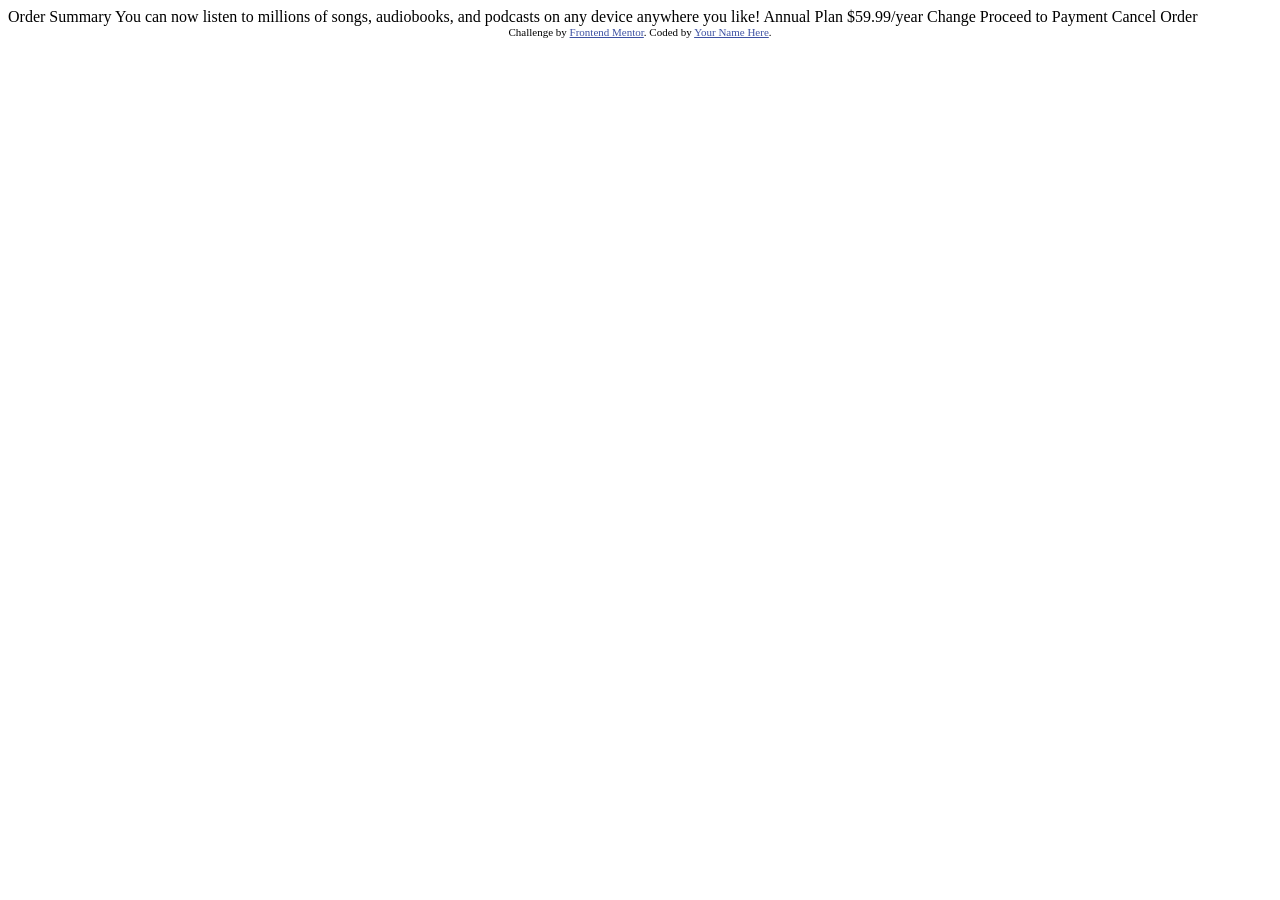
==== order-summary-component-main/index.html @ 300e21db "main" ====
<!DOCTYPE html>
<html lang="en">
<head>
  <meta charset="UTF-8">
  <meta name="viewport" content="width=device-width, initial-scale=1.0"> <!-- displays site properly based on user's device -->

  <link rel="icon" type="image/png" sizes="32x32" href="./images/favicon-32x32.png">
  
  <title>Frontend Mentor | Order summary card</title>

  <!-- Feel free to remove these styles or customise in your own stylesheet 👍 -->
  <style>
    .attribution { font-size: 11px; text-align: center; }
    .attribution a { color: hsl(228, 45%, 44%); }
  </style>
</head>
<body>

  Order Summary

  You can now listen to millions of songs, audiobooks, and podcasts on any 
  device anywhere you like!

  Annual Plan
  $59.99/year

  Change

  Proceed to Payment
  Cancel Order
  
  <div class="attribution">
    Challenge by <a href="https://www.frontendmentor.io?ref=challenge" target="_blank">Frontend Mentor</a>. 
    Coded by <a href="#">Your Name Here</a>.
  </div>
</body>
</html>
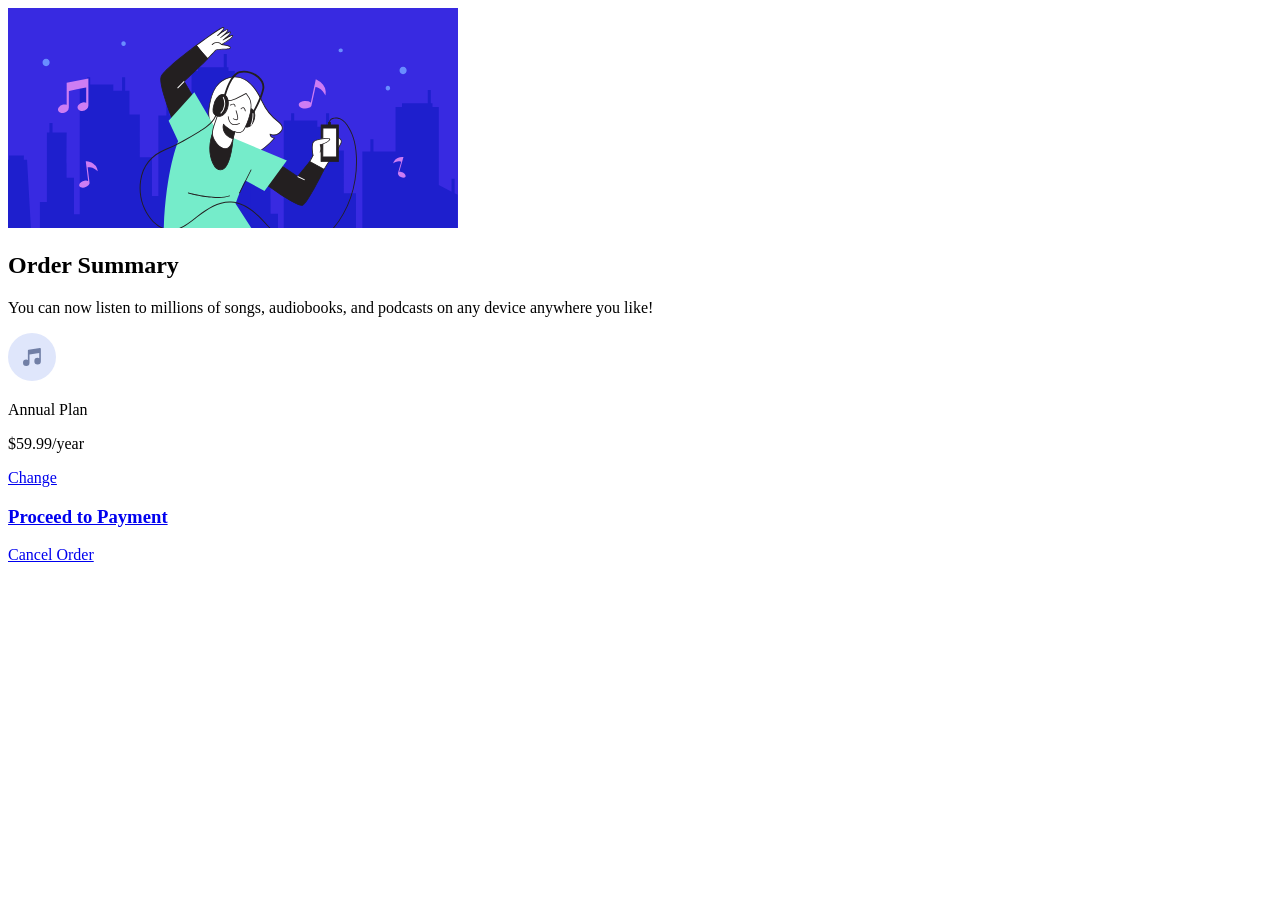
==== commit d98e9842: "main" ====
--- a/order-summary-component-main/index.html
+++ b/order-summary-component-main/index.html
@@ -2,36 +2,50 @@
 <html lang="en">
 <head>
   <meta charset="UTF-8">
-  <meta name="viewport" content="width=device-width, initial-scale=1.0"> <!-- displays site properly based on user's device -->
+  <meta name="viewport" content="width=device-width, initial-scale=1.0">
+  <link rel="icon" type="image/png" sizes="32x32" href="./images/favicon-32x32.png">
+  <link rel="stylesheet" href="style.css">
+  <title>Frontend Mentor | Order summary card</title>
+</head>
 
-  <link rel="icon" type="image/png" sizes="32x32" href="./images/favicon-32x32.png">
-  
-  <title>Frontend Mentor | Order summary card</title>
-
-  <!-- Feel free to remove these styles or customise in your own stylesheet 👍 -->
-  <style>
-    .attribution { font-size: 11px; text-align: center; }
-    .attribution a { color: hsl(228, 45%, 44%); }
-  </style>
-</head>
 <body>
 
-  Order Summary
+    <main>
+    <div class="container">
+        <!-- woman illustration -->
+        <svg xmlns="http://www.w3.org/2000/svg" xmlns:xlink="http://www.w3.org/1999/xlink" width="450" height="220"><defs><path id="a" d="M0 0h450v220H0z"/></defs><g fill="none" fill-rule="evenodd"><mask id="b" fill="#fff"><use xlink:href="#a"/></mask><use fill="#382AE1" xlink:href="#a"/><path fill="#1E1FCD" fill-rule="nonzero" d="M218.812 46v13.368h1.685v3.623h6.303v77.983l12.758 6.699v-12.891h3.046v14.545l2.984 1.543v112.908L31.9 266.214v-72.237h7.013V124.52h2.548v-9.55h3.045v9.55h14.15l-.001.014v.196c-.01 2.072-.088 19.036-.094 31.525v3.018c.003 5.998.028 10.37.094 10.445.066.075.784.104 1.747.108h.5c2.152-.008 5.071-.108 5.071-.108v36.439h5.786V76.399h7.379v-7.156h3.045V76.4h23.111v6.395h8.79v-13.55h3.045v13.55h4.314v23.771h10.353v42.63h12.18v38.692h6.384v-80.419h8.04V95.156h3.044v12.312h22.117V63.022h6.455v-3.654h25.75V46h3.046zM15.842 147.489v4.151h3.198L25.475 265.9H-8l6.445-114.259H.962v-4.151h14.88z" mask="url(#b)"/><path fill="#1E1FCD" fill-rule="nonzero" d="M422.812 82v13.368h1.685v3.623h6.303v77.983l12.758 6.699v-12.891h3.046v14.545l2.984 1.543v112.908L235.9 302.214v-72.237h7.013V160.52h2.548v-9.55h3.045v9.55h14.15l-.001.014v.196c-.01 2.072-.088 19.036-.094 31.525v3.018c.003 5.998.028 10.37.094 10.445.066.075.784.104 1.747.108h.5c2.152-.008 5.071-.108 5.071-.108v36.439h5.786V112.399h7.379v-7.156h3.045v7.156h23.111v6.395h8.79v-13.55h3.045v13.55h4.314v23.771h10.353v42.63h12.18v38.692h6.384v-80.419h8.04v-12.312h3.044v12.312h22.117V99.022h6.455v-3.654h25.75V82h3.046zm-202.97 101.489v4.151h3.198l6.435 114.259H196l6.445-114.259h2.517v-4.151h14.88z" mask="url(#b)"/><g fill-rule="nonzero" mask="url(#b)"><path fill="#FFF" d="M224.743 27.894c-.147-2.117-9.625 4.042-9.625 4.042s8.029-6.159 7.34-7.698c-.688-1.54-9.734 5.196-9.734 5.196s8.257-6.351 6.982-7.707c-1.275-1.357-10.093 5.782-10.093 5.782s8.992-7.9 5.56-8.092c-1.541-.082-13.643 8.138-26.754 18.008 3.67 4.582 7.34 9.008 11.304 13.288 4.202-4.344 7.514-7.799 7.964-8.376 1.348-1.732 14.744-.577 14.799-2.694.055-2.117-8.826-3.08-8.826-3.08s11.23-6.552 11.083-8.669z"/><path fill="#231F20" d="M199.667 51.125a.404.404 0 01-.302-.128c-3.524-3.812-7.12-8.037-11.332-13.316a.421.421 0 01-.091-.311.458.458 0 01.165-.284c9.698-7.332 24.837-18.081 27.002-18.081.485-.046.942.234 1.12.687.293.825-.734 2.346-2.083 3.877 2.514-1.677 5.028-2.97 5.817-2.126.186.2.273.471.238.742-.064.751-.917 1.833-2.055 3.033 1.725-1.017 3.34-1.787 4.083-1.594a.77.77 0 01.55.43c.45.963-1.275 2.924-3.284 4.766 2.156-1.155 4.34-2.09 5.175-1.668a.834.834 0 01.468.715c.137 1.98-7.157 6.561-10.286 8.43 2.863.395 8.01 1.375 7.964 3.355 0 1.439-3.037 1.677-7.945 1.933-2.863.156-6.423.349-6.937 1.008-.514.66-3.028 3.281-7.991 8.413a.45.45 0 01-.276.12zM188.96 37.498c3.955 4.949 7.34 8.972 10.717 12.6 5.817-6.01 7.34-7.679 7.624-8.018.697-.916 3.322-1.1 7.551-1.329 2.496-.137 7.139-.384 7.157-1.118 0-1.072-4.367-2.208-8.45-2.657a.413.413 0 01-.358-.33.421.421 0 01.192-.45c5.441-3.152 11.01-7.11 10.937-8.247-.569-.394-4.68 1.613-8.982 4.408a.422.422 0 01-.477-.687c4.138-3.171 7.496-6.534 7.184-7.194-.615-.303-4.799 2.144-9.093 5.36a.422.422 0 01-.514-.668c2.634-2.034 6.845-5.728 6.955-6.983v-.1c-.514-.57-5.074 2.208-9.551 5.818a.432.432 0 01-.587-.064.403.403 0 010-.577c3.202-2.823 6.477-6.415 6.184-7.23 0-.083-.211-.12-.376-.129-1.257-.064-11.543 6.653-26.113 17.595z"/><path fill="#231F20" d="M153.058 68.876c-2.698 8.514 13.597 47.837 13.597 47.837l20.186-24.917c-.45-.77-10.653-18.493-10.653-18.493s15.057-13.92 23.452-22.59c-3.945-4.28-7.67-8.743-11.304-13.288-16.111 12.133-33.792 26.76-35.278 31.451z"/><path fill="#231F20" d="M166.655 117.117h-.1a.394.394 0 01-.313-.248c-.67-1.604-16.322-39.543-13.606-48.103 1.532-4.83 19.268-19.52 35.443-31.653a.404.404 0 01.56.064c4.193 5.26 7.78 9.476 11.295 13.27.14.157.14.393 0 .55-7.735 7.991-21.287 20.583-23.241 22.388a54892.79 54892.79 0 0010.505 18.218c.09.14.09.32 0 .459l-20.185 24.908a.404.404 0 01-.358.147zm21.635-79.133c-15.23 11.473-33.379 26.393-34.865 31.011-2.44 7.698 11.258 41.853 13.322 46.93l19.617-24.166-10.506-18.255a.421.421 0 01.083-.504c.146-.137 14.827-13.746 23.176-22.296-3.376-3.666-6.826-7.716-10.827-12.72z"/><path fill="#FFF" d="M201.044 109.529c1.651 11.418 9.257 21.077 17.515 29.902 4.945 5.242 11.01 10.576 18.25 10.237 3.458-.174 6.706-1.66 9.725-3.345a73.677 73.677 0 0019.974-16.212 4.476 4.476 0 01-4.468-3.995 8.854 8.854 0 009.175-1.027c5.615-4.453 2.89-8.385-1.404-11.702a51.724 51.724 0 01-15.551-19.62c-5.359-11.97-16.002-27.96-31.765-24.313-15.157 3.5-19.268 17.082-21.36 30.553a31.9 31.9 0 00-.091 9.522z"/><path fill="#231F20" d="M236.13 150.098c-7.111 0-13.02-5.223-17.874-10.383-7.753-8.247-15.91-18.264-17.625-30.122a32.412 32.412 0 01.064-9.696c.918-5.773 2.376-13.169 5.835-19.162a23.56 23.56 0 0115.837-11.74c7.193-1.658 20.937-.678 32.25 24.551a51.119 51.119 0 0015.424 19.465c3.211 2.483 4.716 4.665 4.734 6.882 0 1.833-1.11 3.72-3.33 5.499a9.276 9.276 0 01-8.854 1.384 4.12 4.12 0 003.899 2.886.413.413 0 01.395.239.403.403 0 01-.065.449 73.292 73.292 0 01-20.084 16.358c-2.835 1.576-6.24 3.216-9.91 3.39h-.697zm-9.295-80.773c-1.439 0-2.873.164-4.276.486-14.89 3.446-18.91 16.55-21.038 30.242a31.616 31.616 0 00-.064 9.439c1.679 11.638 9.744 21.536 17.432 29.674 4.882 5.186 10.818 10.447 17.92 10.08 3.495-.165 6.789-1.76 9.542-3.29a72.532 72.532 0 0019.267-15.533 4.924 4.924 0 01-4.018-4.316.403.403 0 01.183-.376.395.395 0 01.413 0 8.431 8.431 0 008.707-.972c2.01-1.603 3.028-3.225 3.01-4.83 0-1.905-1.45-3.94-4.404-6.222a52.017 52.017 0 01-15.672-19.776c-9.074-20.308-19.662-24.606-27.002-24.606z"/><path fill="#FFF" d="M305.851 145.37c-.642 2.538-11.184 21.343-11.184 21.343l13.763 7.432s12.45-20.84 13.514-22.223c1.065-1.384 10.093-13.398 11.323-17.613 1.23-4.216-7.45-7.332-11.01-6.993-3.56.34-15.763 15.515-16.406 18.054z"/><path fill="#231F20" d="M308.411 174.567a.361.361 0 01-.193-.055l-13.762-7.432a.403.403 0 01-.202-.257.394.394 0 010-.32c3.67-6.48 10.634-19.246 11.139-21.234.679-2.694 13.02-18.044 16.744-18.328 2.707-.23 8.35 1.41 10.616 4.15a3.598 3.598 0 01.844 3.373c-1.312 4.582-11.295 17.632-11.386 17.76-1.046 1.348-13.369 21.994-13.497 22.178a.395.395 0 01-.303.165zm-13.166-8.028l13.02 7.047c1.678-2.813 12.33-20.62 13.33-21.92 2.102-2.75 10.149-13.637 11.25-17.477a2.747 2.747 0 00-.689-2.611c-2.064-2.502-7.431-4.06-9.89-3.85-3.358.294-15.451 15.58-16.011 17.742-.606 2.392-9.487 18.347-11.01 21.069z"/><path fill="#231F20" d="M301.897 153.498l-12.295 14.975-26.516-17.751-11.295 21.004s37.554 28.161 42.876 25.467c5.321-2.694 21.442-35.924 21.442-35.924l-14.212-7.77z"/><path fill="#231F20" d="M293.814 197.761c-7.744 0-38.6-22.965-42.27-25.714a.412.412 0 01-.11-.514l11.294-21.004a.404.404 0 01.578-.147l26.195 17.55 12.066-14.663a.395.395 0 01.504-.1l14.258 7.77a.412.412 0 01.165.532c-.66 1.366-16.267 33.385-21.662 36.107-.32.141-.67.204-1.018.183zm-41.509-26.154c10.607 7.927 38.031 27.327 42.206 25.229 4.853-2.466 19.387-31.855 21.103-35.392l-13.616-7.433-12.084 14.718a.386.386 0 01-.532.083l-26.158-17.513-10.919 20.308zM313.155 116.878l-.12 36.62h17.351v-36.62z"/><path fill="#231F20" d="M330.386 153.938h-17.35a.404.404 0 01-.404-.412l.11-36.657a.413.413 0 01.413-.403h17.23c.224 0 .404.18.404.403v36.657a.403.403 0 01-.403.412zm-16.938-.806h16.516v-35.85H313.54l-.092 35.85z"/><path fill="#FFF" d="M314.916 120.113l-.091 28.776h13.781v-28.776z"/><path fill="#231F20" d="M328.606 149.301h-13.763a.404.404 0 01-.294-.119.403.403 0 01-.119-.302l.083-28.767a.422.422 0 01.422-.412h13.689c.228 0 .413.184.413.412v28.776a.413.413 0 01-.431.412zm-13.36-.861h12.938v-27.905h-12.846l-.091 27.905z"/><path fill="#FFF" d="M305.099 147.276s-2.587-12.335 1.294-14.269c3.88-1.933 17.221-4.197 15.157-1.173s-9.294 4.894-9.294 4.894 1.486 4.316-.147 7.377"/><path fill="#231F20" d="M305.099 147.688a.404.404 0 01-.404-.33c-.11-.513-2.615-12.674 1.514-14.727 3.35-1.658 14.157-3.794 15.735-1.997a1.09 1.09 0 01-.055 1.438c-1.835 2.75-7.496 4.49-9.11 4.95.339 1.2 1.11 4.636-.303 7.33a.422.422 0 01-.57.165.43.43 0 01-.173-.568c1.532-2.859.137-6.992.119-7.038a.412.412 0 010-.33.44.44 0 01.266-.21c.073 0 7.101-1.833 9.056-4.72.137-.202.174-.348.11-.422-.991-1.136-11.01.367-14.735 2.2-2.946 1.466-1.762 10.456-1.065 13.801a.412.412 0 01-.32.495l-.065-.037z"/><path fill="#75ECCA" d="M209.173 123.32l-22.855-39.185-25.69 28.491 9.541 20.546s-14.68 34.705-14.68 102.73c0 0 78.154-.339 97.825-.339l-25.69-39.91s6.423-18.493 9.735-23.112l19.13 10.402 22.37-30.434-69.686-29.188z"/><path fill="#231F20" d="M208.843 160.674c12.615 7.331 15.597-22.47 16.157-28.922.256-1.775.15-3.583-.312-5.316-.725-2.199-2.422-3.903-4.12-5.498-2.027-1.833-4.367-3.757-7.129-3.876a8.26 8.26 0 00-6.578 3.436 20.15 20.15 0 00-3.156 6.983c-2.973 10.365-2.863 21.307 2.871 30.728a6.591 6.591 0 001.991 2.263l.276.202z"/><path fill="#231F20" d="M212.614 162.232a7.934 7.934 0 01-3.973-1.21l-.285-.174a6.903 6.903 0 01-2.12-2.401c-5.256-8.642-6.266-19.373-2.917-31.048a20.562 20.562 0 013.22-7.12 8.6 8.6 0 016.919-3.593c2.826.119 5.22 1.988 7.34 3.986 1.725 1.586 3.468 3.336 4.23 5.636.473 1.793.586 3.662.33 5.499-.853 9.613-3.303 26.264-10.093 29.774a5.725 5.725 0 01-2.651.65zm.568-44.74a7.875 7.875 0 00-6.01 3.281 19.801 19.801 0 00-3.073 6.846c-3.294 11.455-2.312 21.994 2.826 30.406a6.17 6.17 0 001.835 2.136l.266.155c2.184 1.274 4.11 1.448 5.881.532 4.716-2.438 8.258-13.05 9.671-29.133a13.135 13.135 0 00-.294-5.16c-.697-2.116-2.358-3.775-4.01-5.296-2.054-1.888-4.302-3.666-6.871-3.767h-.22zm33.306-12.701c1.165 4.224-.743 9.604-3.606 12.729-1.908 2.062-6.092 2.612-6.936-.743a17 17 0 012.174-13.04c1.835-3.015 5.35-4.738 7.607-.862.335.603.591 1.247.761 1.916z"/><path fill="#231F20" d="M239.084 119.582a4.414 4.414 0 01-1.046-.12 3.393 3.393 0 01-2.487-2.593 17.477 17.477 0 012.184-13.334c1.285-2.062 3.101-3.308 4.799-3.299.963 0 2.349.45 3.505 2.447.364.63.648 1.305.844 2.007 1.266 4.582-.918 10.08-3.67 13.105a5.729 5.729 0 01-4.13 1.787zm3.404-18.54c-1.395 0-2.945 1.11-4.065 2.906a16.634 16.634 0 00-2.083 12.729c.19.978.93 1.758 1.9 1.997a4.765 4.765 0 004.34-1.43c2.587-2.803 4.697-8.091 3.523-12.343a7.711 7.711 0 00-.762-1.833c-.78-1.338-1.725-2.025-2.816-2.035l-.037.01z"/><path fill="#FFF" d="M226.808 123.696c-1.836 7.03-3.67 23.04-15.369 14.663a14.835 14.835 0 01-3.101-3.317c-5.762-7.67-4.12-12.51-1.138-20.931 1.285-3.666 2.395-7.332 3.67-10.997 1.276-3.666 3.377-7.112 5.12-10.585-.064.12 5.734.916 11.533-1.714 5.799-2.63 10.597-5.36 10.597-5.36 1.57 2.345 3.267 4.123 4.102 6.91.77 2.702.992 5.53.651 8.32-.734 6.846-3.477 14.25-6.588 20.363-3.11 6.112-9.477 2.648-9.477 2.648z"/><path fill="#231F20" d="M217.348 141.172c-1.835 0-3.881-.824-6.157-2.456a15.32 15.32 0 01-3.193-3.409c-5.936-7.908-4.147-12.958-1.192-21.315.614-1.76 1.202-3.565 1.77-5.307.615-1.878 1.248-3.812 1.927-5.709a60.45 60.45 0 013.624-7.725c.514-.972 1.028-1.943 1.514-2.914a.413.413 0 01.56-.184 21.125 21.125 0 0011.148-1.723 155.555 155.555 0 0010.56-5.351.432.432 0 01.56.137c.395.587.79 1.136 1.184 1.677a17.241 17.241 0 012.972 5.334c.783 2.76 1.01 5.647.67 8.495-.67 6.13-3.018 13.416-6.633 20.5a6.695 6.695 0 01-3.973 3.602 8.515 8.515 0 01-5.625-.504 96.92 96.92 0 00-.568 2.391c-1.212 5.251-2.863 12.455-7.24 14.104a5.51 5.51 0 01-1.908.357zm-1.101-48.176c-.44.917-.918 1.76-1.376 2.64a60.01 60.01 0 00-3.579 7.624c-.67 1.833-1.302 3.813-1.917 5.682-.615 1.87-1.156 3.556-1.78 5.324-2.964 8.377-4.588 12.986 1.082 20.537a14.55 14.55 0 003.01 3.235c2.88 2.071 5.34 2.75 7.34 1.998 3.954-1.494 5.505-8.43 6.716-13.499.248-1.063.468-2.062.698-2.914a.43.43 0 01.605-.266 8.01 8.01 0 005.505.67 5.842 5.842 0 003.46-3.172c3.568-7 5.899-14.186 6.55-20.216a20.66 20.66 0 00-.642-8.156 16.573 16.573 0 00-2.881-5.086c-.33-.449-.67-.916-.99-1.384a164.07 164.07 0 01-10.295 5.187 22.044 22.044 0 01-11.506 1.796z"/><path fill="#231F20" d="M224.88 130.496s-5.679-1.292-8.257-6.011c-2.578-4.72-1.018-8.34-1.018-8.34s4.954 5.728 11.22 7.579l-1.944 6.772z"/><path fill="#231F20" d="M224.88 130.9h-.091c-.239-.056-5.89-1.384-8.533-6.205-2.642-4.82-1.11-8.54-1.046-8.697a.404.404 0 01.312-.238.422.422 0 01.367.129c0 .055 4.964 5.663 11.01 7.46a.404.404 0 01.276.503l-1.9 6.754a.404.404 0 01-.394.293zm-9.12-13.958a10.217 10.217 0 001.203 7.332c2.1 3.83 6.358 5.333 7.633 5.709l1.716-6.003c-5.074-1.622-9.184-5.599-10.551-7.038zm12.598-4.792a7.64 7.64 0 01-3.275-1.027.406.406 0 11.403-.705c.707.403 2.753 1.32 3.67.723.597-.384-.055-4.15-1.431-8.247a.406.406 0 11.77-.257c.827 2.447 2.579 8.248 1.093 9.164-.369.23-.795.351-1.23.349z"/><path fill="#231F20" d="M226.68 117.117a6.135 6.135 0 01-2.753-.605c-2.294-1.137-3.67-3.803-4.148-7.927a.413.413 0 01.358-.45.404.404 0 01.45.358c.431 3.83 1.67 6.287 3.67 7.331 3.055 1.512 6.955-.779 6.991-.797a.404.404 0 01.56.138.412.412 0 01-.138.559 11.02 11.02 0 01-4.99 1.393zm.43-18.292a.404.404 0 01-.403-.376c-.065-.916-.33-1.475-.808-1.714-.917-.476-2.633.385-3.202.761a.407.407 0 01-.45-.678c.101-.064 2.45-1.586 4.01-.807a2.611 2.611 0 011.257 2.383.403.403 0 01-.376.43h-.028zm10.176 4.545a.404.404 0 01-.404-.366s-.184-2.016-1.33-2.75c-.991-.65-2.148.834-2.157.853a.404.404 0 01-.569.073.403.403 0 01-.082-.568c.56-.733 1.954-1.888 3.257-1.036 1.477.972 1.68 3.281 1.688 3.373a.403.403 0 01-.367.44l-.036-.019zm-32.27-2.217a8.138 8.138 0 00.735 4.26c1.302 2.411 4.514 3.392 7.138 2.613 6.854-2.026 10.148-15.048 4.964-20.162-4.817-4.747-10.286 2.75-11.414 7.176-.523 2.08-1.349 4.005-1.422 6.113z"/><path fill="#231F20" d="M211.054 108.695a6.424 6.424 0 01-5.661-3.089 8.34 8.34 0 01-.78-4.472c.126-1.534.434-3.047.917-4.509.166-.559.33-1.118.477-1.677.799-3.079 3.762-7.853 7.258-8.816a4.83 4.83 0 014.835 1.448c2.505 2.466 3.322 6.929 2.138 11.648-1.183 4.72-3.964 8.248-7.267 9.164a7.137 7.137 0 01-1.917.303zm-5.634-7.524a7.653 7.653 0 00.688 4.06 5.83 5.83 0 006.67 2.41c3.038-.917 5.607-4.197 6.708-8.605 1.1-4.408.376-8.615-1.918-10.878a4.03 4.03 0 00-4.055-1.256c-3.156.917-5.955 5.435-6.689 8.248a59.1 59.1 0 01-.477 1.705 18.63 18.63 0 00-.918 4.316h-.009z"/><path fill="#231F20" d="M243.12 109.208a.918.918 0 01-.788-1.393c.1-.165 10.276-16.88 12.02-27.3.632-3.776-1.047-7.606-4.726-10.805-5.028-4.362-12.533-6.314-17.846-4.637-9.45 2.988-14.478 24.743-14.533 24.927a.918.918 0 01-1.79-.403c.212-.917 5.322-22.975 15.773-26.274 5.973-1.879 14.029.174 19.598 5.003 4.184 3.666 6.083 8.065 5.34 12.491-1.835 10.777-11.845 27.254-12.267 27.951a.918.918 0 01-.78.44z"/><path fill="#231F20" d="M292.868 239a31.312 31.312 0 01-9.68-1.567 31.764 31.764 0 01-10.156-5.902c-5.092-4.115-9.579-9.027-13.919-13.746-2.752-3.015-5.597-6.13-8.57-9.008-9.312-9.018-18.56-13.82-27.525-14.26-12.056-.605-22.745 6.278-32.489 13.801-.917.733-1.908 1.494-2.881 2.264-7.881 6.24-16.818 13.306-27.828 11.648-7.505-1.128-13.332-6.296-16.892-10.43-8.762-10.18-12.845-24.743-10.817-38.865 2.147-15.212 10.634-25.934 25.232-31.873 12.083-4.911 23.488-11.785 34.526-18.429l.091-.045c6.836-4.124 14.093-9.403 16.048-17.32a.471.471 0 01.917.22c-2.037 8.247-9.469 13.663-16.47 17.878l-.082.055c-11.065 6.663-22.506 13.554-34.654 18.494-14.277 5.8-22.571 16.275-24.672 31.158-1.964 13.856 2 28.106 10.57 38.086 3.459 4.023 9.101 9.045 16.331 10.127 10.616 1.603 19.011-5.04 27.122-11.456l2.89-2.272c9.891-7.634 20.745-14.617 33.095-13.994 9.175.458 18.625 5.343 28.103 14.516 2.991 2.905 5.845 6.03 8.607 9.054 4.312 4.729 8.771 9.614 13.817 13.682a30.956 30.956 0 009.854 5.746c12.396 3.996 24.773.064 36.875-11.693 17.956-17.485 28.076-43.988 27.755-72.8-.147-13.453-2.66-23.965-7.689-32.148-2.027-3.309-4.587-6.993-8.753-8.835-2.128-.916-7.12-1.264-9.046 1.44-.734 1.035-.808 2.254-.918 3.802 0 .67-.092 1.42-.193 2.236a.463.463 0 01-.917-.119c.11-.788.147-1.493.193-2.172.1-1.63.192-3.033 1.082-4.28 2.239-3.143 7.726-2.813 10.166-1.74 4.441 1.942 7.056 5.764 9.175 9.164 5.12 8.33 7.67 18.997 7.827 32.624.32 29.032-9.891 55.81-28.03 73.46-9.194 8.99-18.617 13.49-28.095 13.499zM204.172 37.022a.477.477 0 01-.348-.156.467.467 0 010-.65c2.018-1.751 4.019-2.52 5.954-2.301a6.424 6.424 0 014.166 2.374c.145.206.1.49-.1.641a.46.46 0 01-.643-.1 5.58 5.58 0 00-3.523-2.026c-1.67-.193-3.432.513-5.249 2.09a.45.45 0 01-.257.128z"/><path fill="#231F20" d="M231.505 185.39a.478.478 0 01-.192 0 .43.43 0 01-.184-.569l11.579-23.185a.417.417 0 01.743.376l-11.57 23.148a.413.413 0 01-.376.23zm-21.57 4.518c-13.259 0-28.838-4.29-29.7-4.528a.422.422 0 11.22-.806c.284.073 28.103 7.744 40.967 2.84.218-.08.46.031.541.248a.403.403 0 01-.239.532 34.077 34.077 0 01-11.79 1.714zM320.403 114.312h2v2.969h-2z"/><path fill="#231F20" d="M322.403 117.685h-2a.413.413 0 01-.413-.404v-2.969a.403.403 0 01.413-.403h2c.223 0 .404.18.404.403v2.97a.403.403 0 01-.404.403zm-1.596-.816H322v-2.153h-1.193v2.153z"/><path fill="#FFF" d="M213.026 105.661l-.66-.641a13.34 13.34 0 002.358-15.763l.789-.467a14.283 14.283 0 01-2.487 16.871zm30.278 12.024l-.853-.34c2.68-6.9 2-11.995 2-12.041l.918-.128c.018.192.706 5.36-2.065 12.509zM169.236 79.78l6.647-6.787.655.64-6.646 6.788zM289.407 168.901l.403-.823 7.062 3.453-.403.824z"/><path fill="#CD7DF3" d="M53.797 105.082c-.386-.091-.799-.155-1.175-.284a3.503 3.503 0 01-2.514-2.392 3.662 3.662 0 01.55-2.978 6.67 6.67 0 014.423-2.896c1.184-.266 1.716-.201 3.597.257V74.72l21.727-4.343v26.988a4.58 4.58 0 01-1.606 3.666 6.777 6.777 0 01-6.634 1.631 3.366 3.366 0 01-2.514-2.383 3.552 3.552 0 01.542-2.969 6.616 6.616 0 014.44-2.896 6.301 6.301 0 013.56.257V79.496l-1.541.302a5773.252 5773.252 0 01-15.479 3.089c-.284.055-.33.165-.33.421v16.093a4.92 4.92 0 01-2.12 4.206 7.271 7.271 0 01-3.467 1.411 1.58 1.58 0 00-.193.064h-1.266zm343.808 63.248v-.523a2.802 2.802 0 00-.523-1.328 5.832 5.832 0 00-1.77-1.677 6.528 6.528 0 00-2.303-.917c-.521-.1-1.057-.1-1.578 0h-.138a1.108 1.108 0 010-.183c.092-.358.183-.706.284-1.045l1.835-6.415c.67-2.328 1.35-4.655 2.019-6.983v-.137l-.642-.055a11.426 11.426 0 00-5.13.916 7.402 7.402 0 00-3.587 3.143c-.23.404-.403.834-.596 1.265-.129.275-.23.568-.349.852a.467.467 0 000 .12l.23-.138c.728-.478 1.492-.9 2.284-1.265a8.156 8.156 0 013.9-.696 7.136 7.136 0 011.688.376.76.76 0 000 .137c-1.113 3.861-2.217 7.72-3.312 11.574a.53.53 0 000 .211c.078.682.367 1.322.825 1.833a6.045 6.045 0 002.147 1.659l.716.311.66.193h.184a4.18 4.18 0 001.652 0c.459-.065.879-.293 1.183-.642.1-.139.191-.282.276-.43l.045-.156zm-326.47 9.016c0-.22 0-.45.102-.67.16-.604.477-1.157.917-1.603a7.68 7.68 0 012.624-1.787 8.413 8.413 0 013.138-.706 5.511 5.511 0 012.028.321l.174.064c.005-.079.005-.159 0-.238 0-.467-.092-.916-.147-1.393-.348-2.89-.7-5.77-1.055-8.642-.385-3.134-.78-6.259-1.165-9.384v-.183c.284 0 .569 0 .835.064 2.281.227 4.479.977 6.423 2.19a9.643 9.643 0 013.954 4.766c.2.57.369 1.152.505 1.74.11.386.183.78.275 1.174a.293.293 0 010 .156l-.266-.23a22.815 22.815 0 00-2.68-2.089 10.44 10.44 0 00-4.853-1.677 9.241 9.241 0 00-2.248.128c.005.058.005.117 0 .175.612 5.18 1.239 10.373 1.881 15.579a.65.65 0 010 .265 4.316 4.316 0 01-1.44 2.227 7.71 7.71 0 01-3.102 1.686c-.32.101-.651.175-.972.257l-.918.11H75a5.4 5.4 0 01-2.13-.293 2.44 2.44 0 01-1.375-1.054 4.634 4.634 0 01-.276-.614l-.082-.34zm219.697-81.28c.119-.238.22-.485.357-.705a4.393 4.393 0 011.689-1.457 9.276 9.276 0 013.67-.99 10.104 10.104 0 013.817.43 6.36 6.36 0 012.165 1.165l.174.137a1.63 1.63 0 00.11-.266c.138-.54.266-1.081.386-1.631l2.202-10.172c.789-3.666 1.575-7.35 2.358-11.052l.046-.22c.32.137.624.256.917.394a17.815 17.815 0 016.368 4.985 11.484 11.484 0 012.605 6.937c0 .72-.036 1.439-.11 2.154 0 .486-.1.916-.156 1.439a.394.394 0 01-.055.165l-.22-.358a26.572 26.572 0 00-2.202-3.4 12.402 12.402 0 00-4.826-3.803 10.543 10.543 0 00-2.587-.724h-.065a1.42 1.42 0 01-.046.211l-3.963 18.274a.916.916 0 01-.12.302 5.192 5.192 0 01-2.495 1.952 9.396 9.396 0 01-4.166.687c-.403 0-.798-.055-1.202-.091l-1.055-.22-.174-.074a6.425 6.425 0 01-2.285-1.164 3.033 3.033 0 01-1.147-1.732 7.58 7.58 0 01-.064-.797l.074-.376z"/><path fill="#698DFF" d="M38.092 50.8c-4.725 0-4.734 7.331 0 7.331 4.735 0 4.735-7.33 0-7.33zm357 8c-4.725 0-4.734 7.331 0 7.331 4.735 0 4.735-7.33 0-7.33zm-60.38-16.883a1.933 1.933 0 00-.467-.806l-.376-.284a1.837 1.837 0 00-.918-.257h-.514a1.34 1.34 0 00-.706.165c-.23.07-.435.2-.596.376a1.43 1.43 0 00-.377.586c-.115.217-.169.461-.156.706l.065.495c.086.304.247.58.468.806l.376.285c.279.161.595.246.917.247h.514c.245.014.49-.04.707-.156.226-.075.43-.204.596-.376a2.07 2.07 0 00.532-1.3c-.018-.157-.046-.322-.064-.487zm-219.15-8.568c-2.955 0-2.964 4.582 0 4.582 2.963 0 2.954-4.582 0-4.582zm264.333 44.49c-2.955 0-2.955 4.583 0 4.583 2.954 0 2.954-4.582 0-4.582z"/></g></g></svg>
+        <!-- END -->
+     
+      <div>
+          <h2>Order Summary</h2>
+          <p>You can now listen to millions of songs, audiobooks, and podcasts on any 
+          device anywhere you like!<p>
+      </div>
 
-  You can now listen to millions of songs, audiobooks, and podcasts on any 
-  device anywhere you like!
+    <div class="order-wrapper">
+        
+        <!-- MUSIC ICON -->
+        <svg xmlns="http://www.w3.org/2000/svg" width="48" height="48"><g fill="none" fill-rule="evenodd"><circle cx="24" cy="24" r="24" fill="#DFE6FB"/><path fill="#717FA6" fill-rule="nonzero" d="M32.574 15.198a.81.81 0 00-.646-.19L20.581 16.63a.81.81 0 00-.696.803V26.934a3.232 3.232 0 00-1.632-.44A3.257 3.257 0 0015 29.747 3.257 3.257 0 0018.253 33a3.257 3.257 0 003.253-3.253v-8.37l9.726-1.39v5.327a3.232 3.232 0 00-1.631-.441 3.257 3.257 0 00-3.254 3.253 3.257 3.257 0 003.254 3.253 3.257 3.257 0 003.253-3.253V15.81a.81.81 0 00-.28-.613z"/></g></svg>
+        <!-- END -->
 
-  Annual Plan
-  $59.99/year
+        <div class="plan-details">
+          <p>Annual Plan</p>
+          <p>$59.99/year</p>
+        </div>
 
-  Change
+        <a href="#">Change</a>
 
-  Proceed to Payment
-  Cancel Order
-  
-  <div class="attribution">
-    Challenge by <a href="https://www.frontendmentor.io?ref=challenge" target="_blank">Frontend Mentor</a>. 
-    Coded by <a href="#">Your Name Here</a>.
-  </div>
+      </div>
+
+      <div class="order-confirm">
+        <a href="#"><h3>Proceed to Payment</h3></a>
+
+        <a href="#">Cancel Order</a>
+      </div>
+
+
+    </div>
+    </main>
+
 </body>
 </html>
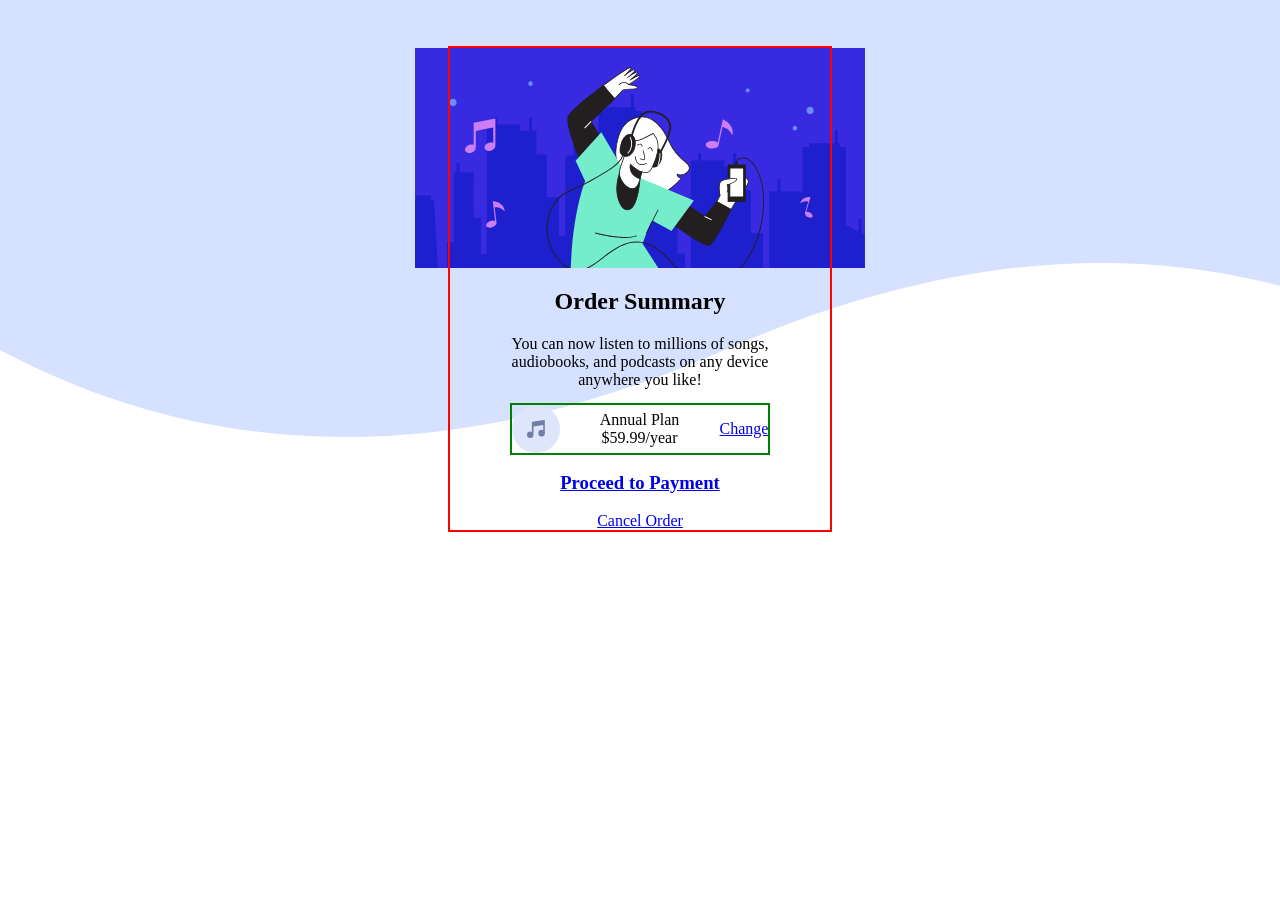
==== commit e8ca8288: "main" ====
--- a/order-summary-component-main/index.html
+++ b/order-summary-component-main/index.html
@@ -10,7 +10,7 @@
 
 <body>
 
-    <main>
+  <main>
     <div class="container">
         <!-- woman illustration -->
         <svg xmlns="http://www.w3.org/2000/svg" xmlns:xlink="http://www.w3.org/1999/xlink" width="450" height="220"><defs><path id="a" d="M0 0h450v220H0z"/></defs><g fill="none" fill-rule="evenodd"><mask id="b" fill="#fff"><use xlink:href="#a"/></mask><use fill="#382AE1" xlink:href="#a"/><path fill="#1E1FCD" fill-rule="nonzero" d="M218.812 46v13.368h1.685v3.623h6.303v77.983l12.758 6.699v-12.891h3.046v14.545l2.984 1.543v112.908L31.9 266.214v-72.237h7.013V124.52h2.548v-9.55h3.045v9.55h14.15l-.001.014v.196c-.01 2.072-.088 19.036-.094 31.525v3.018c.003 5.998.028 10.37.094 10.445.066.075.784.104 1.747.108h.5c2.152-.008 5.071-.108 5.071-.108v36.439h5.786V76.399h7.379v-7.156h3.045V76.4h23.111v6.395h8.79v-13.55h3.045v13.55h4.314v23.771h10.353v42.63h12.18v38.692h6.384v-80.419h8.04V95.156h3.044v12.312h22.117V63.022h6.455v-3.654h25.75V46h3.046zM15.842 147.489v4.151h3.198L25.475 265.9H-8l6.445-114.259H.962v-4.151h14.88z" mask="url(#b)"/><path fill="#1E1FCD" fill-rule="nonzero" d="M422.812 82v13.368h1.685v3.623h6.303v77.983l12.758 6.699v-12.891h3.046v14.545l2.984 1.543v112.908L235.9 302.214v-72.237h7.013V160.52h2.548v-9.55h3.045v9.55h14.15l-.001.014v.196c-.01 2.072-.088 19.036-.094 31.525v3.018c.003 5.998.028 10.37.094 10.445.066.075.784.104 1.747.108h.5c2.152-.008 5.071-.108 5.071-.108v36.439h5.786V112.399h7.379v-7.156h3.045v7.156h23.111v6.395h8.79v-13.55h3.045v13.55h4.314v23.771h10.353v42.63h12.18v38.692h6.384v-80.419h8.04v-12.312h3.044v12.312h22.117V99.022h6.455v-3.654h25.75V82h3.046zm-202.97 101.489v4.151h3.198l6.435 114.259H196l6.445-114.259h2.517v-4.151h14.88z" mask="url(#b)"/><g fill-rule="nonzero" mask="url(#b)"><path fill="#FFF" d="M224.743 27.894c-.147-2.117-9.625 4.042-9.625 4.042s8.029-6.159 7.34-7.698c-.688-1.54-9.734 5.196-9.734 5.196s8.257-6.351 6.982-7.707c-1.275-1.357-10.093 5.782-10.093 5.782s8.992-7.9 5.56-8.092c-1.541-.082-13.643 8.138-26.754 18.008 3.67 4.582 7.34 9.008 11.304 13.288 4.202-4.344 7.514-7.799 7.964-8.376 1.348-1.732 14.744-.577 14.799-2.694.055-2.117-8.826-3.08-8.826-3.08s11.23-6.552 11.083-8.669z"/><path fill="#231F20" d="M199.667 51.125a.404.404 0 01-.302-.128c-3.524-3.812-7.12-8.037-11.332-13.316a.421.421 0 01-.091-.311.458.458 0 01.165-.284c9.698-7.332 24.837-18.081 27.002-18.081.485-.046.942.234 1.12.687.293.825-.734 2.346-2.083 3.877 2.514-1.677 5.028-2.97 5.817-2.126.186.2.273.471.238.742-.064.751-.917 1.833-2.055 3.033 1.725-1.017 3.34-1.787 4.083-1.594a.77.77 0 01.55.43c.45.963-1.275 2.924-3.284 4.766 2.156-1.155 4.34-2.09 5.175-1.668a.834.834 0 01.468.715c.137 1.98-7.157 6.561-10.286 8.43 2.863.395 8.01 1.375 7.964 3.355 0 1.439-3.037 1.677-7.945 1.933-2.863.156-6.423.349-6.937 1.008-.514.66-3.028 3.281-7.991 8.413a.45.45 0 01-.276.12zM188.96 37.498c3.955 4.949 7.34 8.972 10.717 12.6 5.817-6.01 7.34-7.679 7.624-8.018.697-.916 3.322-1.1 7.551-1.329 2.496-.137 7.139-.384 7.157-1.118 0-1.072-4.367-2.208-8.45-2.657a.413.413 0 01-.358-.33.421.421 0 01.192-.45c5.441-3.152 11.01-7.11 10.937-8.247-.569-.394-4.68 1.613-8.982 4.408a.422.422 0 01-.477-.687c4.138-3.171 7.496-6.534 7.184-7.194-.615-.303-4.799 2.144-9.093 5.36a.422.422 0 01-.514-.668c2.634-2.034 6.845-5.728 6.955-6.983v-.1c-.514-.57-5.074 2.208-9.551 5.818a.432.432 0 01-.587-.064.403.403 0 010-.577c3.202-2.823 6.477-6.415 6.184-7.23 0-.083-.211-.12-.376-.129-1.257-.064-11.543 6.653-26.113 17.595z"/><path fill="#231F20" d="M153.058 68.876c-2.698 8.514 13.597 47.837 13.597 47.837l20.186-24.917c-.45-.77-10.653-18.493-10.653-18.493s15.057-13.92 23.452-22.59c-3.945-4.28-7.67-8.743-11.304-13.288-16.111 12.133-33.792 26.76-35.278 31.451z"/><path fill="#231F20" d="M166.655 117.117h-.1a.394.394 0 01-.313-.248c-.67-1.604-16.322-39.543-13.606-48.103 1.532-4.83 19.268-19.52 35.443-31.653a.404.404 0 01.56.064c4.193 5.26 7.78 9.476 11.295 13.27.14.157.14.393 0 .55-7.735 7.991-21.287 20.583-23.241 22.388a54892.79 54892.79 0 0010.505 18.218c.09.14.09.32 0 .459l-20.185 24.908a.404.404 0 01-.358.147zm21.635-79.133c-15.23 11.473-33.379 26.393-34.865 31.011-2.44 7.698 11.258 41.853 13.322 46.93l19.617-24.166-10.506-18.255a.421.421 0 01.083-.504c.146-.137 14.827-13.746 23.176-22.296-3.376-3.666-6.826-7.716-10.827-12.72z"/><path fill="#FFF" d="M201.044 109.529c1.651 11.418 9.257 21.077 17.515 29.902 4.945 5.242 11.01 10.576 18.25 10.237 3.458-.174 6.706-1.66 9.725-3.345a73.677 73.677 0 0019.974-16.212 4.476 4.476 0 01-4.468-3.995 8.854 8.854 0 009.175-1.027c5.615-4.453 2.89-8.385-1.404-11.702a51.724 51.724 0 01-15.551-19.62c-5.359-11.97-16.002-27.96-31.765-24.313-15.157 3.5-19.268 17.082-21.36 30.553a31.9 31.9 0 00-.091 9.522z"/><path fill="#231F20" d="M236.13 150.098c-7.111 0-13.02-5.223-17.874-10.383-7.753-8.247-15.91-18.264-17.625-30.122a32.412 32.412 0 01.064-9.696c.918-5.773 2.376-13.169 5.835-19.162a23.56 23.56 0 0115.837-11.74c7.193-1.658 20.937-.678 32.25 24.551a51.119 51.119 0 0015.424 19.465c3.211 2.483 4.716 4.665 4.734 6.882 0 1.833-1.11 3.72-3.33 5.499a9.276 9.276 0 01-8.854 1.384 4.12 4.12 0 003.899 2.886.413.413 0 01.395.239.403.403 0 01-.065.449 73.292 73.292 0 01-20.084 16.358c-2.835 1.576-6.24 3.216-9.91 3.39h-.697zm-9.295-80.773c-1.439 0-2.873.164-4.276.486-14.89 3.446-18.91 16.55-21.038 30.242a31.616 31.616 0 00-.064 9.439c1.679 11.638 9.744 21.536 17.432 29.674 4.882 5.186 10.818 10.447 17.92 10.08 3.495-.165 6.789-1.76 9.542-3.29a72.532 72.532 0 0019.267-15.533 4.924 4.924 0 01-4.018-4.316.403.403 0 01.183-.376.395.395 0 01.413 0 8.431 8.431 0 008.707-.972c2.01-1.603 3.028-3.225 3.01-4.83 0-1.905-1.45-3.94-4.404-6.222a52.017 52.017 0 01-15.672-19.776c-9.074-20.308-19.662-24.606-27.002-24.606z"/><path fill="#FFF" d="M305.851 145.37c-.642 2.538-11.184 21.343-11.184 21.343l13.763 7.432s12.45-20.84 13.514-22.223c1.065-1.384 10.093-13.398 11.323-17.613 1.23-4.216-7.45-7.332-11.01-6.993-3.56.34-15.763 15.515-16.406 18.054z"/><path fill="#231F20" d="M308.411 174.567a.361.361 0 01-.193-.055l-13.762-7.432a.403.403 0 01-.202-.257.394.394 0 010-.32c3.67-6.48 10.634-19.246 11.139-21.234.679-2.694 13.02-18.044 16.744-18.328 2.707-.23 8.35 1.41 10.616 4.15a3.598 3.598 0 01.844 3.373c-1.312 4.582-11.295 17.632-11.386 17.76-1.046 1.348-13.369 21.994-13.497 22.178a.395.395 0 01-.303.165zm-13.166-8.028l13.02 7.047c1.678-2.813 12.33-20.62 13.33-21.92 2.102-2.75 10.149-13.637 11.25-17.477a2.747 2.747 0 00-.689-2.611c-2.064-2.502-7.431-4.06-9.89-3.85-3.358.294-15.451 15.58-16.011 17.742-.606 2.392-9.487 18.347-11.01 21.069z"/><path fill="#231F20" d="M301.897 153.498l-12.295 14.975-26.516-17.751-11.295 21.004s37.554 28.161 42.876 25.467c5.321-2.694 21.442-35.924 21.442-35.924l-14.212-7.77z"/><path fill="#231F20" d="M293.814 197.761c-7.744 0-38.6-22.965-42.27-25.714a.412.412 0 01-.11-.514l11.294-21.004a.404.404 0 01.578-.147l26.195 17.55 12.066-14.663a.395.395 0 01.504-.1l14.258 7.77a.412.412 0 01.165.532c-.66 1.366-16.267 33.385-21.662 36.107-.32.141-.67.204-1.018.183zm-41.509-26.154c10.607 7.927 38.031 27.327 42.206 25.229 4.853-2.466 19.387-31.855 21.103-35.392l-13.616-7.433-12.084 14.718a.386.386 0 01-.532.083l-26.158-17.513-10.919 20.308zM313.155 116.878l-.12 36.62h17.351v-36.62z"/><path fill="#231F20" d="M330.386 153.938h-17.35a.404.404 0 01-.404-.412l.11-36.657a.413.413 0 01.413-.403h17.23c.224 0 .404.18.404.403v36.657a.403.403 0 01-.403.412zm-16.938-.806h16.516v-35.85H313.54l-.092 35.85z"/><path fill="#FFF" d="M314.916 120.113l-.091 28.776h13.781v-28.776z"/><path fill="#231F20" d="M328.606 149.301h-13.763a.404.404 0 01-.294-.119.403.403 0 01-.119-.302l.083-28.767a.422.422 0 01.422-.412h13.689c.228 0 .413.184.413.412v28.776a.413.413 0 01-.431.412zm-13.36-.861h12.938v-27.905h-12.846l-.091 27.905z"/><path fill="#FFF" d="M305.099 147.276s-2.587-12.335 1.294-14.269c3.88-1.933 17.221-4.197 15.157-1.173s-9.294 4.894-9.294 4.894 1.486 4.316-.147 7.377"/><path fill="#231F20" d="M305.099 147.688a.404.404 0 01-.404-.33c-.11-.513-2.615-12.674 1.514-14.727 3.35-1.658 14.157-3.794 15.735-1.997a1.09 1.09 0 01-.055 1.438c-1.835 2.75-7.496 4.49-9.11 4.95.339 1.2 1.11 4.636-.303 7.33a.422.422 0 01-.57.165.43.43 0 01-.173-.568c1.532-2.859.137-6.992.119-7.038a.412.412 0 010-.33.44.44 0 01.266-.21c.073 0 7.101-1.833 9.056-4.72.137-.202.174-.348.11-.422-.991-1.136-11.01.367-14.735 2.2-2.946 1.466-1.762 10.456-1.065 13.801a.412.412 0 01-.32.495l-.065-.037z"/><path fill="#75ECCA" d="M209.173 123.32l-22.855-39.185-25.69 28.491 9.541 20.546s-14.68 34.705-14.68 102.73c0 0 78.154-.339 97.825-.339l-25.69-39.91s6.423-18.493 9.735-23.112l19.13 10.402 22.37-30.434-69.686-29.188z"/><path fill="#231F20" d="M208.843 160.674c12.615 7.331 15.597-22.47 16.157-28.922.256-1.775.15-3.583-.312-5.316-.725-2.199-2.422-3.903-4.12-5.498-2.027-1.833-4.367-3.757-7.129-3.876a8.26 8.26 0 00-6.578 3.436 20.15 20.15 0 00-3.156 6.983c-2.973 10.365-2.863 21.307 2.871 30.728a6.591 6.591 0 001.991 2.263l.276.202z"/><path fill="#231F20" d="M212.614 162.232a7.934 7.934 0 01-3.973-1.21l-.285-.174a6.903 6.903 0 01-2.12-2.401c-5.256-8.642-6.266-19.373-2.917-31.048a20.562 20.562 0 013.22-7.12 8.6 8.6 0 016.919-3.593c2.826.119 5.22 1.988 7.34 3.986 1.725 1.586 3.468 3.336 4.23 5.636.473 1.793.586 3.662.33 5.499-.853 9.613-3.303 26.264-10.093 29.774a5.725 5.725 0 01-2.651.65zm.568-44.74a7.875 7.875 0 00-6.01 3.281 19.801 19.801 0 00-3.073 6.846c-3.294 11.455-2.312 21.994 2.826 30.406a6.17 6.17 0 001.835 2.136l.266.155c2.184 1.274 4.11 1.448 5.881.532 4.716-2.438 8.258-13.05 9.671-29.133a13.135 13.135 0 00-.294-5.16c-.697-2.116-2.358-3.775-4.01-5.296-2.054-1.888-4.302-3.666-6.871-3.767h-.22zm33.306-12.701c1.165 4.224-.743 9.604-3.606 12.729-1.908 2.062-6.092 2.612-6.936-.743a17 17 0 012.174-13.04c1.835-3.015 5.35-4.738 7.607-.862.335.603.591 1.247.761 1.916z"/><path fill="#231F20" d="M239.084 119.582a4.414 4.414 0 01-1.046-.12 3.393 3.393 0 01-2.487-2.593 17.477 17.477 0 012.184-13.334c1.285-2.062 3.101-3.308 4.799-3.299.963 0 2.349.45 3.505 2.447.364.63.648 1.305.844 2.007 1.266 4.582-.918 10.08-3.67 13.105a5.729 5.729 0 01-4.13 1.787zm3.404-18.54c-1.395 0-2.945 1.11-4.065 2.906a16.634 16.634 0 00-2.083 12.729c.19.978.93 1.758 1.9 1.997a4.765 4.765 0 004.34-1.43c2.587-2.803 4.697-8.091 3.523-12.343a7.711 7.711 0 00-.762-1.833c-.78-1.338-1.725-2.025-2.816-2.035l-.037.01z"/><path fill="#FFF" d="M226.808 123.696c-1.836 7.03-3.67 23.04-15.369 14.663a14.835 14.835 0 01-3.101-3.317c-5.762-7.67-4.12-12.51-1.138-20.931 1.285-3.666 2.395-7.332 3.67-10.997 1.276-3.666 3.377-7.112 5.12-10.585-.064.12 5.734.916 11.533-1.714 5.799-2.63 10.597-5.36 10.597-5.36 1.57 2.345 3.267 4.123 4.102 6.91.77 2.702.992 5.53.651 8.32-.734 6.846-3.477 14.25-6.588 20.363-3.11 6.112-9.477 2.648-9.477 2.648z"/><path fill="#231F20" d="M217.348 141.172c-1.835 0-3.881-.824-6.157-2.456a15.32 15.32 0 01-3.193-3.409c-5.936-7.908-4.147-12.958-1.192-21.315.614-1.76 1.202-3.565 1.77-5.307.615-1.878 1.248-3.812 1.927-5.709a60.45 60.45 0 013.624-7.725c.514-.972 1.028-1.943 1.514-2.914a.413.413 0 01.56-.184 21.125 21.125 0 0011.148-1.723 155.555 155.555 0 0010.56-5.351.432.432 0 01.56.137c.395.587.79 1.136 1.184 1.677a17.241 17.241 0 012.972 5.334c.783 2.76 1.01 5.647.67 8.495-.67 6.13-3.018 13.416-6.633 20.5a6.695 6.695 0 01-3.973 3.602 8.515 8.515 0 01-5.625-.504 96.92 96.92 0 00-.568 2.391c-1.212 5.251-2.863 12.455-7.24 14.104a5.51 5.51 0 01-1.908.357zm-1.101-48.176c-.44.917-.918 1.76-1.376 2.64a60.01 60.01 0 00-3.579 7.624c-.67 1.833-1.302 3.813-1.917 5.682-.615 1.87-1.156 3.556-1.78 5.324-2.964 8.377-4.588 12.986 1.082 20.537a14.55 14.55 0 003.01 3.235c2.88 2.071 5.34 2.75 7.34 1.998 3.954-1.494 5.505-8.43 6.716-13.499.248-1.063.468-2.062.698-2.914a.43.43 0 01.605-.266 8.01 8.01 0 005.505.67 5.842 5.842 0 003.46-3.172c3.568-7 5.899-14.186 6.55-20.216a20.66 20.66 0 00-.642-8.156 16.573 16.573 0 00-2.881-5.086c-.33-.449-.67-.916-.99-1.384a164.07 164.07 0 01-10.295 5.187 22.044 22.044 0 01-11.506 1.796z"/><path fill="#231F20" d="M224.88 130.496s-5.679-1.292-8.257-6.011c-2.578-4.72-1.018-8.34-1.018-8.34s4.954 5.728 11.22 7.579l-1.944 6.772z"/><path fill="#231F20" d="M224.88 130.9h-.091c-.239-.056-5.89-1.384-8.533-6.205-2.642-4.82-1.11-8.54-1.046-8.697a.404.404 0 01.312-.238.422.422 0 01.367.129c0 .055 4.964 5.663 11.01 7.46a.404.404 0 01.276.503l-1.9 6.754a.404.404 0 01-.394.293zm-9.12-13.958a10.217 10.217 0 001.203 7.332c2.1 3.83 6.358 5.333 7.633 5.709l1.716-6.003c-5.074-1.622-9.184-5.599-10.551-7.038zm12.598-4.792a7.64 7.64 0 01-3.275-1.027.406.406 0 11.403-.705c.707.403 2.753 1.32 3.67.723.597-.384-.055-4.15-1.431-8.247a.406.406 0 11.77-.257c.827 2.447 2.579 8.248 1.093 9.164-.369.23-.795.351-1.23.349z"/><path fill="#231F20" d="M226.68 117.117a6.135 6.135 0 01-2.753-.605c-2.294-1.137-3.67-3.803-4.148-7.927a.413.413 0 01.358-.45.404.404 0 01.45.358c.431 3.83 1.67 6.287 3.67 7.331 3.055 1.512 6.955-.779 6.991-.797a.404.404 0 01.56.138.412.412 0 01-.138.559 11.02 11.02 0 01-4.99 1.393zm.43-18.292a.404.404 0 01-.403-.376c-.065-.916-.33-1.475-.808-1.714-.917-.476-2.633.385-3.202.761a.407.407 0 01-.45-.678c.101-.064 2.45-1.586 4.01-.807a2.611 2.611 0 011.257 2.383.403.403 0 01-.376.43h-.028zm10.176 4.545a.404.404 0 01-.404-.366s-.184-2.016-1.33-2.75c-.991-.65-2.148.834-2.157.853a.404.404 0 01-.569.073.403.403 0 01-.082-.568c.56-.733 1.954-1.888 3.257-1.036 1.477.972 1.68 3.281 1.688 3.373a.403.403 0 01-.367.44l-.036-.019zm-32.27-2.217a8.138 8.138 0 00.735 4.26c1.302 2.411 4.514 3.392 7.138 2.613 6.854-2.026 10.148-15.048 4.964-20.162-4.817-4.747-10.286 2.75-11.414 7.176-.523 2.08-1.349 4.005-1.422 6.113z"/><path fill="#231F20" d="M211.054 108.695a6.424 6.424 0 01-5.661-3.089 8.34 8.34 0 01-.78-4.472c.126-1.534.434-3.047.917-4.509.166-.559.33-1.118.477-1.677.799-3.079 3.762-7.853 7.258-8.816a4.83 4.83 0 014.835 1.448c2.505 2.466 3.322 6.929 2.138 11.648-1.183 4.72-3.964 8.248-7.267 9.164a7.137 7.137 0 01-1.917.303zm-5.634-7.524a7.653 7.653 0 00.688 4.06 5.83 5.83 0 006.67 2.41c3.038-.917 5.607-4.197 6.708-8.605 1.1-4.408.376-8.615-1.918-10.878a4.03 4.03 0 00-4.055-1.256c-3.156.917-5.955 5.435-6.689 8.248a59.1 59.1 0 01-.477 1.705 18.63 18.63 0 00-.918 4.316h-.009z"/><path fill="#231F20" d="M243.12 109.208a.918.918 0 01-.788-1.393c.1-.165 10.276-16.88 12.02-27.3.632-3.776-1.047-7.606-4.726-10.805-5.028-4.362-12.533-6.314-17.846-4.637-9.45 2.988-14.478 24.743-14.533 24.927a.918.918 0 01-1.79-.403c.212-.917 5.322-22.975 15.773-26.274 5.973-1.879 14.029.174 19.598 5.003 4.184 3.666 6.083 8.065 5.34 12.491-1.835 10.777-11.845 27.254-12.267 27.951a.918.918 0 01-.78.44z"/><path fill="#231F20" d="M292.868 239a31.312 31.312 0 01-9.68-1.567 31.764 31.764 0 01-10.156-5.902c-5.092-4.115-9.579-9.027-13.919-13.746-2.752-3.015-5.597-6.13-8.57-9.008-9.312-9.018-18.56-13.82-27.525-14.26-12.056-.605-22.745 6.278-32.489 13.801-.917.733-1.908 1.494-2.881 2.264-7.881 6.24-16.818 13.306-27.828 11.648-7.505-1.128-13.332-6.296-16.892-10.43-8.762-10.18-12.845-24.743-10.817-38.865 2.147-15.212 10.634-25.934 25.232-31.873 12.083-4.911 23.488-11.785 34.526-18.429l.091-.045c6.836-4.124 14.093-9.403 16.048-17.32a.471.471 0 01.917.22c-2.037 8.247-9.469 13.663-16.47 17.878l-.082.055c-11.065 6.663-22.506 13.554-34.654 18.494-14.277 5.8-22.571 16.275-24.672 31.158-1.964 13.856 2 28.106 10.57 38.086 3.459 4.023 9.101 9.045 16.331 10.127 10.616 1.603 19.011-5.04 27.122-11.456l2.89-2.272c9.891-7.634 20.745-14.617 33.095-13.994 9.175.458 18.625 5.343 28.103 14.516 2.991 2.905 5.845 6.03 8.607 9.054 4.312 4.729 8.771 9.614 13.817 13.682a30.956 30.956 0 009.854 5.746c12.396 3.996 24.773.064 36.875-11.693 17.956-17.485 28.076-43.988 27.755-72.8-.147-13.453-2.66-23.965-7.689-32.148-2.027-3.309-4.587-6.993-8.753-8.835-2.128-.916-7.12-1.264-9.046 1.44-.734 1.035-.808 2.254-.918 3.802 0 .67-.092 1.42-.193 2.236a.463.463 0 01-.917-.119c.11-.788.147-1.493.193-2.172.1-1.63.192-3.033 1.082-4.28 2.239-3.143 7.726-2.813 10.166-1.74 4.441 1.942 7.056 5.764 9.175 9.164 5.12 8.33 7.67 18.997 7.827 32.624.32 29.032-9.891 55.81-28.03 73.46-9.194 8.99-18.617 13.49-28.095 13.499zM204.172 37.022a.477.477 0 01-.348-.156.467.467 0 010-.65c2.018-1.751 4.019-2.52 5.954-2.301a6.424 6.424 0 014.166 2.374c.145.206.1.49-.1.641a.46.46 0 01-.643-.1 5.58 5.58 0 00-3.523-2.026c-1.67-.193-3.432.513-5.249 2.09a.45.45 0 01-.257.128z"/><path fill="#231F20" d="M231.505 185.39a.478.478 0 01-.192 0 .43.43 0 01-.184-.569l11.579-23.185a.417.417 0 01.743.376l-11.57 23.148a.413.413 0 01-.376.23zm-21.57 4.518c-13.259 0-28.838-4.29-29.7-4.528a.422.422 0 11.22-.806c.284.073 28.103 7.744 40.967 2.84.218-.08.46.031.541.248a.403.403 0 01-.239.532 34.077 34.077 0 01-11.79 1.714zM320.403 114.312h2v2.969h-2z"/><path fill="#231F20" d="M322.403 117.685h-2a.413.413 0 01-.413-.404v-2.969a.403.403 0 01.413-.403h2c.223 0 .404.18.404.403v2.97a.403.403 0 01-.404.403zm-1.596-.816H322v-2.153h-1.193v2.153z"/><path fill="#FFF" d="M213.026 105.661l-.66-.641a13.34 13.34 0 002.358-15.763l.789-.467a14.283 14.283 0 01-2.487 16.871zm30.278 12.024l-.853-.34c2.68-6.9 2-11.995 2-12.041l.918-.128c.018.192.706 5.36-2.065 12.509zM169.236 79.78l6.647-6.787.655.64-6.646 6.788zM289.407 168.901l.403-.823 7.062 3.453-.403.824z"/><path fill="#CD7DF3" d="M53.797 105.082c-.386-.091-.799-.155-1.175-.284a3.503 3.503 0 01-2.514-2.392 3.662 3.662 0 01.55-2.978 6.67 6.67 0 014.423-2.896c1.184-.266 1.716-.201 3.597.257V74.72l21.727-4.343v26.988a4.58 4.58 0 01-1.606 3.666 6.777 6.777 0 01-6.634 1.631 3.366 3.366 0 01-2.514-2.383 3.552 3.552 0 01.542-2.969 6.616 6.616 0 014.44-2.896 6.301 6.301 0 013.56.257V79.496l-1.541.302a5773.252 5773.252 0 01-15.479 3.089c-.284.055-.33.165-.33.421v16.093a4.92 4.92 0 01-2.12 4.206 7.271 7.271 0 01-3.467 1.411 1.58 1.58 0 00-.193.064h-1.266zm343.808 63.248v-.523a2.802 2.802 0 00-.523-1.328 5.832 5.832 0 00-1.77-1.677 6.528 6.528 0 00-2.303-.917c-.521-.1-1.057-.1-1.578 0h-.138a1.108 1.108 0 010-.183c.092-.358.183-.706.284-1.045l1.835-6.415c.67-2.328 1.35-4.655 2.019-6.983v-.137l-.642-.055a11.426 11.426 0 00-5.13.916 7.402 7.402 0 00-3.587 3.143c-.23.404-.403.834-.596 1.265-.129.275-.23.568-.349.852a.467.467 0 000 .12l.23-.138c.728-.478 1.492-.9 2.284-1.265a8.156 8.156 0 013.9-.696 7.136 7.136 0 011.688.376.76.76 0 000 .137c-1.113 3.861-2.217 7.72-3.312 11.574a.53.53 0 000 .211c.078.682.367 1.322.825 1.833a6.045 6.045 0 002.147 1.659l.716.311.66.193h.184a4.18 4.18 0 001.652 0c.459-.065.879-.293 1.183-.642.1-.139.191-.282.276-.43l.045-.156zm-326.47 9.016c0-.22 0-.45.102-.67.16-.604.477-1.157.917-1.603a7.68 7.68 0 012.624-1.787 8.413 8.413 0 013.138-.706 5.511 5.511 0 012.028.321l.174.064c.005-.079.005-.159 0-.238 0-.467-.092-.916-.147-1.393-.348-2.89-.7-5.77-1.055-8.642-.385-3.134-.78-6.259-1.165-9.384v-.183c.284 0 .569 0 .835.064 2.281.227 4.479.977 6.423 2.19a9.643 9.643 0 013.954 4.766c.2.57.369 1.152.505 1.74.11.386.183.78.275 1.174a.293.293 0 010 .156l-.266-.23a22.815 22.815 0 00-2.68-2.089 10.44 10.44 0 00-4.853-1.677 9.241 9.241 0 00-2.248.128c.005.058.005.117 0 .175.612 5.18 1.239 10.373 1.881 15.579a.65.65 0 010 .265 4.316 4.316 0 01-1.44 2.227 7.71 7.71 0 01-3.102 1.686c-.32.101-.651.175-.972.257l-.918.11H75a5.4 5.4 0 01-2.13-.293 2.44 2.44 0 01-1.375-1.054 4.634 4.634 0 01-.276-.614l-.082-.34zm219.697-81.28c.119-.238.22-.485.357-.705a4.393 4.393 0 011.689-1.457 9.276 9.276 0 013.67-.99 10.104 10.104 0 013.817.43 6.36 6.36 0 012.165 1.165l.174.137a1.63 1.63 0 00.11-.266c.138-.54.266-1.081.386-1.631l2.202-10.172c.789-3.666 1.575-7.35 2.358-11.052l.046-.22c.32.137.624.256.917.394a17.815 17.815 0 016.368 4.985 11.484 11.484 0 012.605 6.937c0 .72-.036 1.439-.11 2.154 0 .486-.1.916-.156 1.439a.394.394 0 01-.055.165l-.22-.358a26.572 26.572 0 00-2.202-3.4 12.402 12.402 0 00-4.826-3.803 10.543 10.543 0 00-2.587-.724h-.065a1.42 1.42 0 01-.046.211l-3.963 18.274a.916.916 0 01-.12.302 5.192 5.192 0 01-2.495 1.952 9.396 9.396 0 01-4.166.687c-.403 0-.798-.055-1.202-.091l-1.055-.22-.174-.074a6.425 6.425 0 01-2.285-1.164 3.033 3.033 0 01-1.147-1.732 7.58 7.58 0 01-.064-.797l.074-.376z"/><path fill="#698DFF" d="M38.092 50.8c-4.725 0-4.734 7.331 0 7.331 4.735 0 4.735-7.33 0-7.33zm357 8c-4.725 0-4.734 7.331 0 7.331 4.735 0 4.735-7.33 0-7.33zm-60.38-16.883a1.933 1.933 0 00-.467-.806l-.376-.284a1.837 1.837 0 00-.918-.257h-.514a1.34 1.34 0 00-.706.165c-.23.07-.435.2-.596.376a1.43 1.43 0 00-.377.586c-.115.217-.169.461-.156.706l.065.495c.086.304.247.58.468.806l.376.285c.279.161.595.246.917.247h.514c.245.014.49-.04.707-.156.226-.075.43-.204.596-.376a2.07 2.07 0 00.532-1.3c-.018-.157-.046-.322-.064-.487zm-219.15-8.568c-2.955 0-2.964 4.582 0 4.582 2.963 0 2.954-4.582 0-4.582zm264.333 44.49c-2.955 0-2.955 4.583 0 4.583 2.954 0 2.954-4.582 0-4.582z"/></g></g></svg>
--- a/order-summary-component-main/style.css
+++ b/order-summary-component-main/style.css
@@ -0,0 +1,41 @@
+*{
+    /* padding: 0;
+    margin: 0; */
+    box-sizing: border-box;
+}
+
+body{
+    background: url(images/pattern-background-desktop.svg) no-repeat;
+}
+
+main .container{
+    display: flex;
+    flex-direction: column;
+    justify-content: center;
+    align-items: center;
+    margin-top: 3em;
+    margin-inline: 442px;
+    outline: 2px solid red;
+}
+
+.container div{
+    text-align: center;
+}
+.container div p{
+    width: 20em;
+}
+
+.order-wrapper{
+    display: flex;
+    justify-content: space-around;
+    align-items: center;
+    outline: 2px solid green;
+}
+.plan-details{
+    display: flex;
+    flex-direction: column;
+}
+.plan-details p{
+    margin: 1px;
+    margin: 0 -80px;
+}
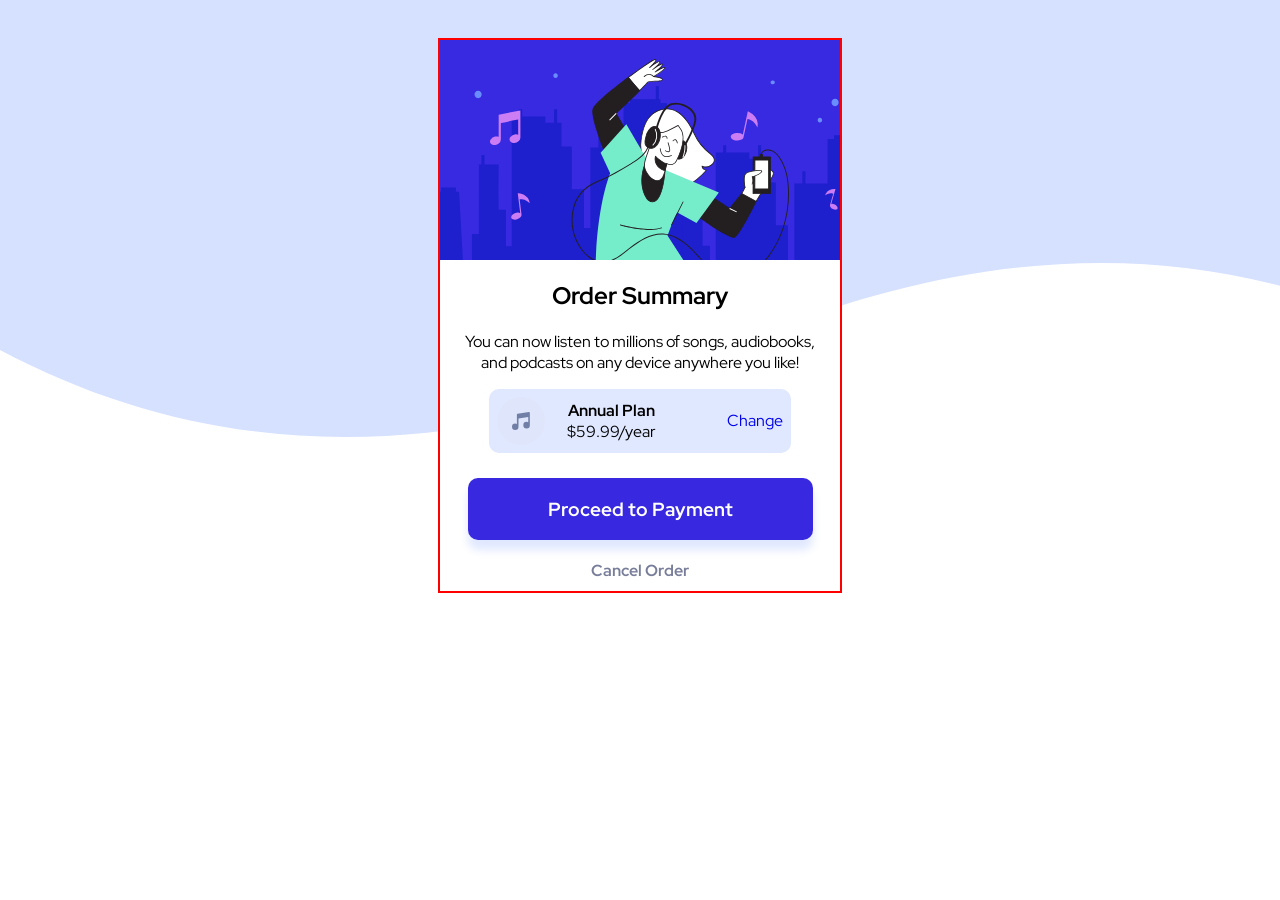
==== commit 032eeac5: "main" ====
--- a/order-summary-component-main/index.html
+++ b/order-summary-component-main/index.html
@@ -13,7 +13,7 @@
   <main>
     <div class="container">
         <!-- woman illustration -->
-        <svg xmlns="http://www.w3.org/2000/svg" xmlns:xlink="http://www.w3.org/1999/xlink" width="450" height="220"><defs><path id="a" d="M0 0h450v220H0z"/></defs><g fill="none" fill-rule="evenodd"><mask id="b" fill="#fff"><use xlink:href="#a"/></mask><use fill="#382AE1" xlink:href="#a"/><path fill="#1E1FCD" fill-rule="nonzero" d="M218.812 46v13.368h1.685v3.623h6.303v77.983l12.758 6.699v-12.891h3.046v14.545l2.984 1.543v112.908L31.9 266.214v-72.237h7.013V124.52h2.548v-9.55h3.045v9.55h14.15l-.001.014v.196c-.01 2.072-.088 19.036-.094 31.525v3.018c.003 5.998.028 10.37.094 10.445.066.075.784.104 1.747.108h.5c2.152-.008 5.071-.108 5.071-.108v36.439h5.786V76.399h7.379v-7.156h3.045V76.4h23.111v6.395h8.79v-13.55h3.045v13.55h4.314v23.771h10.353v42.63h12.18v38.692h6.384v-80.419h8.04V95.156h3.044v12.312h22.117V63.022h6.455v-3.654h25.75V46h3.046zM15.842 147.489v4.151h3.198L25.475 265.9H-8l6.445-114.259H.962v-4.151h14.88z" mask="url(#b)"/><path fill="#1E1FCD" fill-rule="nonzero" d="M422.812 82v13.368h1.685v3.623h6.303v77.983l12.758 6.699v-12.891h3.046v14.545l2.984 1.543v112.908L235.9 302.214v-72.237h7.013V160.52h2.548v-9.55h3.045v9.55h14.15l-.001.014v.196c-.01 2.072-.088 19.036-.094 31.525v3.018c.003 5.998.028 10.37.094 10.445.066.075.784.104 1.747.108h.5c2.152-.008 5.071-.108 5.071-.108v36.439h5.786V112.399h7.379v-7.156h3.045v7.156h23.111v6.395h8.79v-13.55h3.045v13.55h4.314v23.771h10.353v42.63h12.18v38.692h6.384v-80.419h8.04v-12.312h3.044v12.312h22.117V99.022h6.455v-3.654h25.75V82h3.046zm-202.97 101.489v4.151h3.198l6.435 114.259H196l6.445-114.259h2.517v-4.151h14.88z" mask="url(#b)"/><g fill-rule="nonzero" mask="url(#b)"><path fill="#FFF" d="M224.743 27.894c-.147-2.117-9.625 4.042-9.625 4.042s8.029-6.159 7.34-7.698c-.688-1.54-9.734 5.196-9.734 5.196s8.257-6.351 6.982-7.707c-1.275-1.357-10.093 5.782-10.093 5.782s8.992-7.9 5.56-8.092c-1.541-.082-13.643 8.138-26.754 18.008 3.67 4.582 7.34 9.008 11.304 13.288 4.202-4.344 7.514-7.799 7.964-8.376 1.348-1.732 14.744-.577 14.799-2.694.055-2.117-8.826-3.08-8.826-3.08s11.23-6.552 11.083-8.669z"/><path fill="#231F20" d="M199.667 51.125a.404.404 0 01-.302-.128c-3.524-3.812-7.12-8.037-11.332-13.316a.421.421 0 01-.091-.311.458.458 0 01.165-.284c9.698-7.332 24.837-18.081 27.002-18.081.485-.046.942.234 1.12.687.293.825-.734 2.346-2.083 3.877 2.514-1.677 5.028-2.97 5.817-2.126.186.2.273.471.238.742-.064.751-.917 1.833-2.055 3.033 1.725-1.017 3.34-1.787 4.083-1.594a.77.77 0 01.55.43c.45.963-1.275 2.924-3.284 4.766 2.156-1.155 4.34-2.09 5.175-1.668a.834.834 0 01.468.715c.137 1.98-7.157 6.561-10.286 8.43 2.863.395 8.01 1.375 7.964 3.355 0 1.439-3.037 1.677-7.945 1.933-2.863.156-6.423.349-6.937 1.008-.514.66-3.028 3.281-7.991 8.413a.45.45 0 01-.276.12zM188.96 37.498c3.955 4.949 7.34 8.972 10.717 12.6 5.817-6.01 7.34-7.679 7.624-8.018.697-.916 3.322-1.1 7.551-1.329 2.496-.137 7.139-.384 7.157-1.118 0-1.072-4.367-2.208-8.45-2.657a.413.413 0 01-.358-.33.421.421 0 01.192-.45c5.441-3.152 11.01-7.11 10.937-8.247-.569-.394-4.68 1.613-8.982 4.408a.422.422 0 01-.477-.687c4.138-3.171 7.496-6.534 7.184-7.194-.615-.303-4.799 2.144-9.093 5.36a.422.422 0 01-.514-.668c2.634-2.034 6.845-5.728 6.955-6.983v-.1c-.514-.57-5.074 2.208-9.551 5.818a.432.432 0 01-.587-.064.403.403 0 010-.577c3.202-2.823 6.477-6.415 6.184-7.23 0-.083-.211-.12-.376-.129-1.257-.064-11.543 6.653-26.113 17.595z"/><path fill="#231F20" d="M153.058 68.876c-2.698 8.514 13.597 47.837 13.597 47.837l20.186-24.917c-.45-.77-10.653-18.493-10.653-18.493s15.057-13.92 23.452-22.59c-3.945-4.28-7.67-8.743-11.304-13.288-16.111 12.133-33.792 26.76-35.278 31.451z"/><path fill="#231F20" d="M166.655 117.117h-.1a.394.394 0 01-.313-.248c-.67-1.604-16.322-39.543-13.606-48.103 1.532-4.83 19.268-19.52 35.443-31.653a.404.404 0 01.56.064c4.193 5.26 7.78 9.476 11.295 13.27.14.157.14.393 0 .55-7.735 7.991-21.287 20.583-23.241 22.388a54892.79 54892.79 0 0010.505 18.218c.09.14.09.32 0 .459l-20.185 24.908a.404.404 0 01-.358.147zm21.635-79.133c-15.23 11.473-33.379 26.393-34.865 31.011-2.44 7.698 11.258 41.853 13.322 46.93l19.617-24.166-10.506-18.255a.421.421 0 01.083-.504c.146-.137 14.827-13.746 23.176-22.296-3.376-3.666-6.826-7.716-10.827-12.72z"/><path fill="#FFF" d="M201.044 109.529c1.651 11.418 9.257 21.077 17.515 29.902 4.945 5.242 11.01 10.576 18.25 10.237 3.458-.174 6.706-1.66 9.725-3.345a73.677 73.677 0 0019.974-16.212 4.476 4.476 0 01-4.468-3.995 8.854 8.854 0 009.175-1.027c5.615-4.453 2.89-8.385-1.404-11.702a51.724 51.724 0 01-15.551-19.62c-5.359-11.97-16.002-27.96-31.765-24.313-15.157 3.5-19.268 17.082-21.36 30.553a31.9 31.9 0 00-.091 9.522z"/><path fill="#231F20" d="M236.13 150.098c-7.111 0-13.02-5.223-17.874-10.383-7.753-8.247-15.91-18.264-17.625-30.122a32.412 32.412 0 01.064-9.696c.918-5.773 2.376-13.169 5.835-19.162a23.56 23.56 0 0115.837-11.74c7.193-1.658 20.937-.678 32.25 24.551a51.119 51.119 0 0015.424 19.465c3.211 2.483 4.716 4.665 4.734 6.882 0 1.833-1.11 3.72-3.33 5.499a9.276 9.276 0 01-8.854 1.384 4.12 4.12 0 003.899 2.886.413.413 0 01.395.239.403.403 0 01-.065.449 73.292 73.292 0 01-20.084 16.358c-2.835 1.576-6.24 3.216-9.91 3.39h-.697zm-9.295-80.773c-1.439 0-2.873.164-4.276.486-14.89 3.446-18.91 16.55-21.038 30.242a31.616 31.616 0 00-.064 9.439c1.679 11.638 9.744 21.536 17.432 29.674 4.882 5.186 10.818 10.447 17.92 10.08 3.495-.165 6.789-1.76 9.542-3.29a72.532 72.532 0 0019.267-15.533 4.924 4.924 0 01-4.018-4.316.403.403 0 01.183-.376.395.395 0 01.413 0 8.431 8.431 0 008.707-.972c2.01-1.603 3.028-3.225 3.01-4.83 0-1.905-1.45-3.94-4.404-6.222a52.017 52.017 0 01-15.672-19.776c-9.074-20.308-19.662-24.606-27.002-24.606z"/><path fill="#FFF" d="M305.851 145.37c-.642 2.538-11.184 21.343-11.184 21.343l13.763 7.432s12.45-20.84 13.514-22.223c1.065-1.384 10.093-13.398 11.323-17.613 1.23-4.216-7.45-7.332-11.01-6.993-3.56.34-15.763 15.515-16.406 18.054z"/><path fill="#231F20" d="M308.411 174.567a.361.361 0 01-.193-.055l-13.762-7.432a.403.403 0 01-.202-.257.394.394 0 010-.32c3.67-6.48 10.634-19.246 11.139-21.234.679-2.694 13.02-18.044 16.744-18.328 2.707-.23 8.35 1.41 10.616 4.15a3.598 3.598 0 01.844 3.373c-1.312 4.582-11.295 17.632-11.386 17.76-1.046 1.348-13.369 21.994-13.497 22.178a.395.395 0 01-.303.165zm-13.166-8.028l13.02 7.047c1.678-2.813 12.33-20.62 13.33-21.92 2.102-2.75 10.149-13.637 11.25-17.477a2.747 2.747 0 00-.689-2.611c-2.064-2.502-7.431-4.06-9.89-3.85-3.358.294-15.451 15.58-16.011 17.742-.606 2.392-9.487 18.347-11.01 21.069z"/><path fill="#231F20" d="M301.897 153.498l-12.295 14.975-26.516-17.751-11.295 21.004s37.554 28.161 42.876 25.467c5.321-2.694 21.442-35.924 21.442-35.924l-14.212-7.77z"/><path fill="#231F20" d="M293.814 197.761c-7.744 0-38.6-22.965-42.27-25.714a.412.412 0 01-.11-.514l11.294-21.004a.404.404 0 01.578-.147l26.195 17.55 12.066-14.663a.395.395 0 01.504-.1l14.258 7.77a.412.412 0 01.165.532c-.66 1.366-16.267 33.385-21.662 36.107-.32.141-.67.204-1.018.183zm-41.509-26.154c10.607 7.927 38.031 27.327 42.206 25.229 4.853-2.466 19.387-31.855 21.103-35.392l-13.616-7.433-12.084 14.718a.386.386 0 01-.532.083l-26.158-17.513-10.919 20.308zM313.155 116.878l-.12 36.62h17.351v-36.62z"/><path fill="#231F20" d="M330.386 153.938h-17.35a.404.404 0 01-.404-.412l.11-36.657a.413.413 0 01.413-.403h17.23c.224 0 .404.18.404.403v36.657a.403.403 0 01-.403.412zm-16.938-.806h16.516v-35.85H313.54l-.092 35.85z"/><path fill="#FFF" d="M314.916 120.113l-.091 28.776h13.781v-28.776z"/><path fill="#231F20" d="M328.606 149.301h-13.763a.404.404 0 01-.294-.119.403.403 0 01-.119-.302l.083-28.767a.422.422 0 01.422-.412h13.689c.228 0 .413.184.413.412v28.776a.413.413 0 01-.431.412zm-13.36-.861h12.938v-27.905h-12.846l-.091 27.905z"/><path fill="#FFF" d="M305.099 147.276s-2.587-12.335 1.294-14.269c3.88-1.933 17.221-4.197 15.157-1.173s-9.294 4.894-9.294 4.894 1.486 4.316-.147 7.377"/><path fill="#231F20" d="M305.099 147.688a.404.404 0 01-.404-.33c-.11-.513-2.615-12.674 1.514-14.727 3.35-1.658 14.157-3.794 15.735-1.997a1.09 1.09 0 01-.055 1.438c-1.835 2.75-7.496 4.49-9.11 4.95.339 1.2 1.11 4.636-.303 7.33a.422.422 0 01-.57.165.43.43 0 01-.173-.568c1.532-2.859.137-6.992.119-7.038a.412.412 0 010-.33.44.44 0 01.266-.21c.073 0 7.101-1.833 9.056-4.72.137-.202.174-.348.11-.422-.991-1.136-11.01.367-14.735 2.2-2.946 1.466-1.762 10.456-1.065 13.801a.412.412 0 01-.32.495l-.065-.037z"/><path fill="#75ECCA" d="M209.173 123.32l-22.855-39.185-25.69 28.491 9.541 20.546s-14.68 34.705-14.68 102.73c0 0 78.154-.339 97.825-.339l-25.69-39.91s6.423-18.493 9.735-23.112l19.13 10.402 22.37-30.434-69.686-29.188z"/><path fill="#231F20" d="M208.843 160.674c12.615 7.331 15.597-22.47 16.157-28.922.256-1.775.15-3.583-.312-5.316-.725-2.199-2.422-3.903-4.12-5.498-2.027-1.833-4.367-3.757-7.129-3.876a8.26 8.26 0 00-6.578 3.436 20.15 20.15 0 00-3.156 6.983c-2.973 10.365-2.863 21.307 2.871 30.728a6.591 6.591 0 001.991 2.263l.276.202z"/><path fill="#231F20" d="M212.614 162.232a7.934 7.934 0 01-3.973-1.21l-.285-.174a6.903 6.903 0 01-2.12-2.401c-5.256-8.642-6.266-19.373-2.917-31.048a20.562 20.562 0 013.22-7.12 8.6 8.6 0 016.919-3.593c2.826.119 5.22 1.988 7.34 3.986 1.725 1.586 3.468 3.336 4.23 5.636.473 1.793.586 3.662.33 5.499-.853 9.613-3.303 26.264-10.093 29.774a5.725 5.725 0 01-2.651.65zm.568-44.74a7.875 7.875 0 00-6.01 3.281 19.801 19.801 0 00-3.073 6.846c-3.294 11.455-2.312 21.994 2.826 30.406a6.17 6.17 0 001.835 2.136l.266.155c2.184 1.274 4.11 1.448 5.881.532 4.716-2.438 8.258-13.05 9.671-29.133a13.135 13.135 0 00-.294-5.16c-.697-2.116-2.358-3.775-4.01-5.296-2.054-1.888-4.302-3.666-6.871-3.767h-.22zm33.306-12.701c1.165 4.224-.743 9.604-3.606 12.729-1.908 2.062-6.092 2.612-6.936-.743a17 17 0 012.174-13.04c1.835-3.015 5.35-4.738 7.607-.862.335.603.591 1.247.761 1.916z"/><path fill="#231F20" d="M239.084 119.582a4.414 4.414 0 01-1.046-.12 3.393 3.393 0 01-2.487-2.593 17.477 17.477 0 012.184-13.334c1.285-2.062 3.101-3.308 4.799-3.299.963 0 2.349.45 3.505 2.447.364.63.648 1.305.844 2.007 1.266 4.582-.918 10.08-3.67 13.105a5.729 5.729 0 01-4.13 1.787zm3.404-18.54c-1.395 0-2.945 1.11-4.065 2.906a16.634 16.634 0 00-2.083 12.729c.19.978.93 1.758 1.9 1.997a4.765 4.765 0 004.34-1.43c2.587-2.803 4.697-8.091 3.523-12.343a7.711 7.711 0 00-.762-1.833c-.78-1.338-1.725-2.025-2.816-2.035l-.037.01z"/><path fill="#FFF" d="M226.808 123.696c-1.836 7.03-3.67 23.04-15.369 14.663a14.835 14.835 0 01-3.101-3.317c-5.762-7.67-4.12-12.51-1.138-20.931 1.285-3.666 2.395-7.332 3.67-10.997 1.276-3.666 3.377-7.112 5.12-10.585-.064.12 5.734.916 11.533-1.714 5.799-2.63 10.597-5.36 10.597-5.36 1.57 2.345 3.267 4.123 4.102 6.91.77 2.702.992 5.53.651 8.32-.734 6.846-3.477 14.25-6.588 20.363-3.11 6.112-9.477 2.648-9.477 2.648z"/><path fill="#231F20" d="M217.348 141.172c-1.835 0-3.881-.824-6.157-2.456a15.32 15.32 0 01-3.193-3.409c-5.936-7.908-4.147-12.958-1.192-21.315.614-1.76 1.202-3.565 1.77-5.307.615-1.878 1.248-3.812 1.927-5.709a60.45 60.45 0 013.624-7.725c.514-.972 1.028-1.943 1.514-2.914a.413.413 0 01.56-.184 21.125 21.125 0 0011.148-1.723 155.555 155.555 0 0010.56-5.351.432.432 0 01.56.137c.395.587.79 1.136 1.184 1.677a17.241 17.241 0 012.972 5.334c.783 2.76 1.01 5.647.67 8.495-.67 6.13-3.018 13.416-6.633 20.5a6.695 6.695 0 01-3.973 3.602 8.515 8.515 0 01-5.625-.504 96.92 96.92 0 00-.568 2.391c-1.212 5.251-2.863 12.455-7.24 14.104a5.51 5.51 0 01-1.908.357zm-1.101-48.176c-.44.917-.918 1.76-1.376 2.64a60.01 60.01 0 00-3.579 7.624c-.67 1.833-1.302 3.813-1.917 5.682-.615 1.87-1.156 3.556-1.78 5.324-2.964 8.377-4.588 12.986 1.082 20.537a14.55 14.55 0 003.01 3.235c2.88 2.071 5.34 2.75 7.34 1.998 3.954-1.494 5.505-8.43 6.716-13.499.248-1.063.468-2.062.698-2.914a.43.43 0 01.605-.266 8.01 8.01 0 005.505.67 5.842 5.842 0 003.46-3.172c3.568-7 5.899-14.186 6.55-20.216a20.66 20.66 0 00-.642-8.156 16.573 16.573 0 00-2.881-5.086c-.33-.449-.67-.916-.99-1.384a164.07 164.07 0 01-10.295 5.187 22.044 22.044 0 01-11.506 1.796z"/><path fill="#231F20" d="M224.88 130.496s-5.679-1.292-8.257-6.011c-2.578-4.72-1.018-8.34-1.018-8.34s4.954 5.728 11.22 7.579l-1.944 6.772z"/><path fill="#231F20" d="M224.88 130.9h-.091c-.239-.056-5.89-1.384-8.533-6.205-2.642-4.82-1.11-8.54-1.046-8.697a.404.404 0 01.312-.238.422.422 0 01.367.129c0 .055 4.964 5.663 11.01 7.46a.404.404 0 01.276.503l-1.9 6.754a.404.404 0 01-.394.293zm-9.12-13.958a10.217 10.217 0 001.203 7.332c2.1 3.83 6.358 5.333 7.633 5.709l1.716-6.003c-5.074-1.622-9.184-5.599-10.551-7.038zm12.598-4.792a7.64 7.64 0 01-3.275-1.027.406.406 0 11.403-.705c.707.403 2.753 1.32 3.67.723.597-.384-.055-4.15-1.431-8.247a.406.406 0 11.77-.257c.827 2.447 2.579 8.248 1.093 9.164-.369.23-.795.351-1.23.349z"/><path fill="#231F20" d="M226.68 117.117a6.135 6.135 0 01-2.753-.605c-2.294-1.137-3.67-3.803-4.148-7.927a.413.413 0 01.358-.45.404.404 0 01.45.358c.431 3.83 1.67 6.287 3.67 7.331 3.055 1.512 6.955-.779 6.991-.797a.404.404 0 01.56.138.412.412 0 01-.138.559 11.02 11.02 0 01-4.99 1.393zm.43-18.292a.404.404 0 01-.403-.376c-.065-.916-.33-1.475-.808-1.714-.917-.476-2.633.385-3.202.761a.407.407 0 01-.45-.678c.101-.064 2.45-1.586 4.01-.807a2.611 2.611 0 011.257 2.383.403.403 0 01-.376.43h-.028zm10.176 4.545a.404.404 0 01-.404-.366s-.184-2.016-1.33-2.75c-.991-.65-2.148.834-2.157.853a.404.404 0 01-.569.073.403.403 0 01-.082-.568c.56-.733 1.954-1.888 3.257-1.036 1.477.972 1.68 3.281 1.688 3.373a.403.403 0 01-.367.44l-.036-.019zm-32.27-2.217a8.138 8.138 0 00.735 4.26c1.302 2.411 4.514 3.392 7.138 2.613 6.854-2.026 10.148-15.048 4.964-20.162-4.817-4.747-10.286 2.75-11.414 7.176-.523 2.08-1.349 4.005-1.422 6.113z"/><path fill="#231F20" d="M211.054 108.695a6.424 6.424 0 01-5.661-3.089 8.34 8.34 0 01-.78-4.472c.126-1.534.434-3.047.917-4.509.166-.559.33-1.118.477-1.677.799-3.079 3.762-7.853 7.258-8.816a4.83 4.83 0 014.835 1.448c2.505 2.466 3.322 6.929 2.138 11.648-1.183 4.72-3.964 8.248-7.267 9.164a7.137 7.137 0 01-1.917.303zm-5.634-7.524a7.653 7.653 0 00.688 4.06 5.83 5.83 0 006.67 2.41c3.038-.917 5.607-4.197 6.708-8.605 1.1-4.408.376-8.615-1.918-10.878a4.03 4.03 0 00-4.055-1.256c-3.156.917-5.955 5.435-6.689 8.248a59.1 59.1 0 01-.477 1.705 18.63 18.63 0 00-.918 4.316h-.009z"/><path fill="#231F20" d="M243.12 109.208a.918.918 0 01-.788-1.393c.1-.165 10.276-16.88 12.02-27.3.632-3.776-1.047-7.606-4.726-10.805-5.028-4.362-12.533-6.314-17.846-4.637-9.45 2.988-14.478 24.743-14.533 24.927a.918.918 0 01-1.79-.403c.212-.917 5.322-22.975 15.773-26.274 5.973-1.879 14.029.174 19.598 5.003 4.184 3.666 6.083 8.065 5.34 12.491-1.835 10.777-11.845 27.254-12.267 27.951a.918.918 0 01-.78.44z"/><path fill="#231F20" d="M292.868 239a31.312 31.312 0 01-9.68-1.567 31.764 31.764 0 01-10.156-5.902c-5.092-4.115-9.579-9.027-13.919-13.746-2.752-3.015-5.597-6.13-8.57-9.008-9.312-9.018-18.56-13.82-27.525-14.26-12.056-.605-22.745 6.278-32.489 13.801-.917.733-1.908 1.494-2.881 2.264-7.881 6.24-16.818 13.306-27.828 11.648-7.505-1.128-13.332-6.296-16.892-10.43-8.762-10.18-12.845-24.743-10.817-38.865 2.147-15.212 10.634-25.934 25.232-31.873 12.083-4.911 23.488-11.785 34.526-18.429l.091-.045c6.836-4.124 14.093-9.403 16.048-17.32a.471.471 0 01.917.22c-2.037 8.247-9.469 13.663-16.47 17.878l-.082.055c-11.065 6.663-22.506 13.554-34.654 18.494-14.277 5.8-22.571 16.275-24.672 31.158-1.964 13.856 2 28.106 10.57 38.086 3.459 4.023 9.101 9.045 16.331 10.127 10.616 1.603 19.011-5.04 27.122-11.456l2.89-2.272c9.891-7.634 20.745-14.617 33.095-13.994 9.175.458 18.625 5.343 28.103 14.516 2.991 2.905 5.845 6.03 8.607 9.054 4.312 4.729 8.771 9.614 13.817 13.682a30.956 30.956 0 009.854 5.746c12.396 3.996 24.773.064 36.875-11.693 17.956-17.485 28.076-43.988 27.755-72.8-.147-13.453-2.66-23.965-7.689-32.148-2.027-3.309-4.587-6.993-8.753-8.835-2.128-.916-7.12-1.264-9.046 1.44-.734 1.035-.808 2.254-.918 3.802 0 .67-.092 1.42-.193 2.236a.463.463 0 01-.917-.119c.11-.788.147-1.493.193-2.172.1-1.63.192-3.033 1.082-4.28 2.239-3.143 7.726-2.813 10.166-1.74 4.441 1.942 7.056 5.764 9.175 9.164 5.12 8.33 7.67 18.997 7.827 32.624.32 29.032-9.891 55.81-28.03 73.46-9.194 8.99-18.617 13.49-28.095 13.499zM204.172 37.022a.477.477 0 01-.348-.156.467.467 0 010-.65c2.018-1.751 4.019-2.52 5.954-2.301a6.424 6.424 0 014.166 2.374c.145.206.1.49-.1.641a.46.46 0 01-.643-.1 5.58 5.58 0 00-3.523-2.026c-1.67-.193-3.432.513-5.249 2.09a.45.45 0 01-.257.128z"/><path fill="#231F20" d="M231.505 185.39a.478.478 0 01-.192 0 .43.43 0 01-.184-.569l11.579-23.185a.417.417 0 01.743.376l-11.57 23.148a.413.413 0 01-.376.23zm-21.57 4.518c-13.259 0-28.838-4.29-29.7-4.528a.422.422 0 11.22-.806c.284.073 28.103 7.744 40.967 2.84.218-.08.46.031.541.248a.403.403 0 01-.239.532 34.077 34.077 0 01-11.79 1.714zM320.403 114.312h2v2.969h-2z"/><path fill="#231F20" d="M322.403 117.685h-2a.413.413 0 01-.413-.404v-2.969a.403.403 0 01.413-.403h2c.223 0 .404.18.404.403v2.97a.403.403 0 01-.404.403zm-1.596-.816H322v-2.153h-1.193v2.153z"/><path fill="#FFF" d="M213.026 105.661l-.66-.641a13.34 13.34 0 002.358-15.763l.789-.467a14.283 14.283 0 01-2.487 16.871zm30.278 12.024l-.853-.34c2.68-6.9 2-11.995 2-12.041l.918-.128c.018.192.706 5.36-2.065 12.509zM169.236 79.78l6.647-6.787.655.64-6.646 6.788zM289.407 168.901l.403-.823 7.062 3.453-.403.824z"/><path fill="#CD7DF3" d="M53.797 105.082c-.386-.091-.799-.155-1.175-.284a3.503 3.503 0 01-2.514-2.392 3.662 3.662 0 01.55-2.978 6.67 6.67 0 014.423-2.896c1.184-.266 1.716-.201 3.597.257V74.72l21.727-4.343v26.988a4.58 4.58 0 01-1.606 3.666 6.777 6.777 0 01-6.634 1.631 3.366 3.366 0 01-2.514-2.383 3.552 3.552 0 01.542-2.969 6.616 6.616 0 014.44-2.896 6.301 6.301 0 013.56.257V79.496l-1.541.302a5773.252 5773.252 0 01-15.479 3.089c-.284.055-.33.165-.33.421v16.093a4.92 4.92 0 01-2.12 4.206 7.271 7.271 0 01-3.467 1.411 1.58 1.58 0 00-.193.064h-1.266zm343.808 63.248v-.523a2.802 2.802 0 00-.523-1.328 5.832 5.832 0 00-1.77-1.677 6.528 6.528 0 00-2.303-.917c-.521-.1-1.057-.1-1.578 0h-.138a1.108 1.108 0 010-.183c.092-.358.183-.706.284-1.045l1.835-6.415c.67-2.328 1.35-4.655 2.019-6.983v-.137l-.642-.055a11.426 11.426 0 00-5.13.916 7.402 7.402 0 00-3.587 3.143c-.23.404-.403.834-.596 1.265-.129.275-.23.568-.349.852a.467.467 0 000 .12l.23-.138c.728-.478 1.492-.9 2.284-1.265a8.156 8.156 0 013.9-.696 7.136 7.136 0 011.688.376.76.76 0 000 .137c-1.113 3.861-2.217 7.72-3.312 11.574a.53.53 0 000 .211c.078.682.367 1.322.825 1.833a6.045 6.045 0 002.147 1.659l.716.311.66.193h.184a4.18 4.18 0 001.652 0c.459-.065.879-.293 1.183-.642.1-.139.191-.282.276-.43l.045-.156zm-326.47 9.016c0-.22 0-.45.102-.67.16-.604.477-1.157.917-1.603a7.68 7.68 0 012.624-1.787 8.413 8.413 0 013.138-.706 5.511 5.511 0 012.028.321l.174.064c.005-.079.005-.159 0-.238 0-.467-.092-.916-.147-1.393-.348-2.89-.7-5.77-1.055-8.642-.385-3.134-.78-6.259-1.165-9.384v-.183c.284 0 .569 0 .835.064 2.281.227 4.479.977 6.423 2.19a9.643 9.643 0 013.954 4.766c.2.57.369 1.152.505 1.74.11.386.183.78.275 1.174a.293.293 0 010 .156l-.266-.23a22.815 22.815 0 00-2.68-2.089 10.44 10.44 0 00-4.853-1.677 9.241 9.241 0 00-2.248.128c.005.058.005.117 0 .175.612 5.18 1.239 10.373 1.881 15.579a.65.65 0 010 .265 4.316 4.316 0 01-1.44 2.227 7.71 7.71 0 01-3.102 1.686c-.32.101-.651.175-.972.257l-.918.11H75a5.4 5.4 0 01-2.13-.293 2.44 2.44 0 01-1.375-1.054 4.634 4.634 0 01-.276-.614l-.082-.34zm219.697-81.28c.119-.238.22-.485.357-.705a4.393 4.393 0 011.689-1.457 9.276 9.276 0 013.67-.99 10.104 10.104 0 013.817.43 6.36 6.36 0 012.165 1.165l.174.137a1.63 1.63 0 00.11-.266c.138-.54.266-1.081.386-1.631l2.202-10.172c.789-3.666 1.575-7.35 2.358-11.052l.046-.22c.32.137.624.256.917.394a17.815 17.815 0 016.368 4.985 11.484 11.484 0 012.605 6.937c0 .72-.036 1.439-.11 2.154 0 .486-.1.916-.156 1.439a.394.394 0 01-.055.165l-.22-.358a26.572 26.572 0 00-2.202-3.4 12.402 12.402 0 00-4.826-3.803 10.543 10.543 0 00-2.587-.724h-.065a1.42 1.42 0 01-.046.211l-3.963 18.274a.916.916 0 01-.12.302 5.192 5.192 0 01-2.495 1.952 9.396 9.396 0 01-4.166.687c-.403 0-.798-.055-1.202-.091l-1.055-.22-.174-.074a6.425 6.425 0 01-2.285-1.164 3.033 3.033 0 01-1.147-1.732 7.58 7.58 0 01-.064-.797l.074-.376z"/><path fill="#698DFF" d="M38.092 50.8c-4.725 0-4.734 7.331 0 7.331 4.735 0 4.735-7.33 0-7.33zm357 8c-4.725 0-4.734 7.331 0 7.331 4.735 0 4.735-7.33 0-7.33zm-60.38-16.883a1.933 1.933 0 00-.467-.806l-.376-.284a1.837 1.837 0 00-.918-.257h-.514a1.34 1.34 0 00-.706.165c-.23.07-.435.2-.596.376a1.43 1.43 0 00-.377.586c-.115.217-.169.461-.156.706l.065.495c.086.304.247.58.468.806l.376.285c.279.161.595.246.917.247h.514c.245.014.49-.04.707-.156.226-.075.43-.204.596-.376a2.07 2.07 0 00.532-1.3c-.018-.157-.046-.322-.064-.487zm-219.15-8.568c-2.955 0-2.964 4.582 0 4.582 2.963 0 2.954-4.582 0-4.582zm264.333 44.49c-2.955 0-2.955 4.583 0 4.583 2.954 0 2.954-4.582 0-4.582z"/></g></g></svg>
+        <svg xmlns="http://www.w3.org/2000/svg" xmlns:xlink="http://www.w3.org/1999/xlink" width="400" height="220"><defs><path id="a" d="M0 0h450v220H0z"/></defs><g fill="none" fill-rule="evenodd"><mask id="b" fill="#fff"><use xlink:href="#a"/></mask><use fill="#382AE1" xlink:href="#a"/><path fill="#1E1FCD" fill-rule="nonzero" d="M218.812 46v13.368h1.685v3.623h6.303v77.983l12.758 6.699v-12.891h3.046v14.545l2.984 1.543v112.908L31.9 266.214v-72.237h7.013V124.52h2.548v-9.55h3.045v9.55h14.15l-.001.014v.196c-.01 2.072-.088 19.036-.094 31.525v3.018c.003 5.998.028 10.37.094 10.445.066.075.784.104 1.747.108h.5c2.152-.008 5.071-.108 5.071-.108v36.439h5.786V76.399h7.379v-7.156h3.045V76.4h23.111v6.395h8.79v-13.55h3.045v13.55h4.314v23.771h10.353v42.63h12.18v38.692h6.384v-80.419h8.04V95.156h3.044v12.312h22.117V63.022h6.455v-3.654h25.75V46h3.046zM15.842 147.489v4.151h3.198L25.475 265.9H-8l6.445-114.259H.962v-4.151h14.88z" mask="url(#b)"/><path fill="#1E1FCD" fill-rule="nonzero" d="M422.812 82v13.368h1.685v3.623h6.303v77.983l12.758 6.699v-12.891h3.046v14.545l2.984 1.543v112.908L235.9 302.214v-72.237h7.013V160.52h2.548v-9.55h3.045v9.55h14.15l-.001.014v.196c-.01 2.072-.088 19.036-.094 31.525v3.018c.003 5.998.028 10.37.094 10.445.066.075.784.104 1.747.108h.5c2.152-.008 5.071-.108 5.071-.108v36.439h5.786V112.399h7.379v-7.156h3.045v7.156h23.111v6.395h8.79v-13.55h3.045v13.55h4.314v23.771h10.353v42.63h12.18v38.692h6.384v-80.419h8.04v-12.312h3.044v12.312h22.117V99.022h6.455v-3.654h25.75V82h3.046zm-202.97 101.489v4.151h3.198l6.435 114.259H196l6.445-114.259h2.517v-4.151h14.88z" mask="url(#b)"/><g fill-rule="nonzero" mask="url(#b)"><path fill="#FFF" d="M224.743 27.894c-.147-2.117-9.625 4.042-9.625 4.042s8.029-6.159 7.34-7.698c-.688-1.54-9.734 5.196-9.734 5.196s8.257-6.351 6.982-7.707c-1.275-1.357-10.093 5.782-10.093 5.782s8.992-7.9 5.56-8.092c-1.541-.082-13.643 8.138-26.754 18.008 3.67 4.582 7.34 9.008 11.304 13.288 4.202-4.344 7.514-7.799 7.964-8.376 1.348-1.732 14.744-.577 14.799-2.694.055-2.117-8.826-3.08-8.826-3.08s11.23-6.552 11.083-8.669z"/><path fill="#231F20" d="M199.667 51.125a.404.404 0 01-.302-.128c-3.524-3.812-7.12-8.037-11.332-13.316a.421.421 0 01-.091-.311.458.458 0 01.165-.284c9.698-7.332 24.837-18.081 27.002-18.081.485-.046.942.234 1.12.687.293.825-.734 2.346-2.083 3.877 2.514-1.677 5.028-2.97 5.817-2.126.186.2.273.471.238.742-.064.751-.917 1.833-2.055 3.033 1.725-1.017 3.34-1.787 4.083-1.594a.77.77 0 01.55.43c.45.963-1.275 2.924-3.284 4.766 2.156-1.155 4.34-2.09 5.175-1.668a.834.834 0 01.468.715c.137 1.98-7.157 6.561-10.286 8.43 2.863.395 8.01 1.375 7.964 3.355 0 1.439-3.037 1.677-7.945 1.933-2.863.156-6.423.349-6.937 1.008-.514.66-3.028 3.281-7.991 8.413a.45.45 0 01-.276.12zM188.96 37.498c3.955 4.949 7.34 8.972 10.717 12.6 5.817-6.01 7.34-7.679 7.624-8.018.697-.916 3.322-1.1 7.551-1.329 2.496-.137 7.139-.384 7.157-1.118 0-1.072-4.367-2.208-8.45-2.657a.413.413 0 01-.358-.33.421.421 0 01.192-.45c5.441-3.152 11.01-7.11 10.937-8.247-.569-.394-4.68 1.613-8.982 4.408a.422.422 0 01-.477-.687c4.138-3.171 7.496-6.534 7.184-7.194-.615-.303-4.799 2.144-9.093 5.36a.422.422 0 01-.514-.668c2.634-2.034 6.845-5.728 6.955-6.983v-.1c-.514-.57-5.074 2.208-9.551 5.818a.432.432 0 01-.587-.064.403.403 0 010-.577c3.202-2.823 6.477-6.415 6.184-7.23 0-.083-.211-.12-.376-.129-1.257-.064-11.543 6.653-26.113 17.595z"/><path fill="#231F20" d="M153.058 68.876c-2.698 8.514 13.597 47.837 13.597 47.837l20.186-24.917c-.45-.77-10.653-18.493-10.653-18.493s15.057-13.92 23.452-22.59c-3.945-4.28-7.67-8.743-11.304-13.288-16.111 12.133-33.792 26.76-35.278 31.451z"/><path fill="#231F20" d="M166.655 117.117h-.1a.394.394 0 01-.313-.248c-.67-1.604-16.322-39.543-13.606-48.103 1.532-4.83 19.268-19.52 35.443-31.653a.404.404 0 01.56.064c4.193 5.26 7.78 9.476 11.295 13.27.14.157.14.393 0 .55-7.735 7.991-21.287 20.583-23.241 22.388a54892.79 54892.79 0 0010.505 18.218c.09.14.09.32 0 .459l-20.185 24.908a.404.404 0 01-.358.147zm21.635-79.133c-15.23 11.473-33.379 26.393-34.865 31.011-2.44 7.698 11.258 41.853 13.322 46.93l19.617-24.166-10.506-18.255a.421.421 0 01.083-.504c.146-.137 14.827-13.746 23.176-22.296-3.376-3.666-6.826-7.716-10.827-12.72z"/><path fill="#FFF" d="M201.044 109.529c1.651 11.418 9.257 21.077 17.515 29.902 4.945 5.242 11.01 10.576 18.25 10.237 3.458-.174 6.706-1.66 9.725-3.345a73.677 73.677 0 0019.974-16.212 4.476 4.476 0 01-4.468-3.995 8.854 8.854 0 009.175-1.027c5.615-4.453 2.89-8.385-1.404-11.702a51.724 51.724 0 01-15.551-19.62c-5.359-11.97-16.002-27.96-31.765-24.313-15.157 3.5-19.268 17.082-21.36 30.553a31.9 31.9 0 00-.091 9.522z"/><path fill="#231F20" d="M236.13 150.098c-7.111 0-13.02-5.223-17.874-10.383-7.753-8.247-15.91-18.264-17.625-30.122a32.412 32.412 0 01.064-9.696c.918-5.773 2.376-13.169 5.835-19.162a23.56 23.56 0 0115.837-11.74c7.193-1.658 20.937-.678 32.25 24.551a51.119 51.119 0 0015.424 19.465c3.211 2.483 4.716 4.665 4.734 6.882 0 1.833-1.11 3.72-3.33 5.499a9.276 9.276 0 01-8.854 1.384 4.12 4.12 0 003.899 2.886.413.413 0 01.395.239.403.403 0 01-.065.449 73.292 73.292 0 01-20.084 16.358c-2.835 1.576-6.24 3.216-9.91 3.39h-.697zm-9.295-80.773c-1.439 0-2.873.164-4.276.486-14.89 3.446-18.91 16.55-21.038 30.242a31.616 31.616 0 00-.064 9.439c1.679 11.638 9.744 21.536 17.432 29.674 4.882 5.186 10.818 10.447 17.92 10.08 3.495-.165 6.789-1.76 9.542-3.29a72.532 72.532 0 0019.267-15.533 4.924 4.924 0 01-4.018-4.316.403.403 0 01.183-.376.395.395 0 01.413 0 8.431 8.431 0 008.707-.972c2.01-1.603 3.028-3.225 3.01-4.83 0-1.905-1.45-3.94-4.404-6.222a52.017 52.017 0 01-15.672-19.776c-9.074-20.308-19.662-24.606-27.002-24.606z"/><path fill="#FFF" d="M305.851 145.37c-.642 2.538-11.184 21.343-11.184 21.343l13.763 7.432s12.45-20.84 13.514-22.223c1.065-1.384 10.093-13.398 11.323-17.613 1.23-4.216-7.45-7.332-11.01-6.993-3.56.34-15.763 15.515-16.406 18.054z"/><path fill="#231F20" d="M308.411 174.567a.361.361 0 01-.193-.055l-13.762-7.432a.403.403 0 01-.202-.257.394.394 0 010-.32c3.67-6.48 10.634-19.246 11.139-21.234.679-2.694 13.02-18.044 16.744-18.328 2.707-.23 8.35 1.41 10.616 4.15a3.598 3.598 0 01.844 3.373c-1.312 4.582-11.295 17.632-11.386 17.76-1.046 1.348-13.369 21.994-13.497 22.178a.395.395 0 01-.303.165zm-13.166-8.028l13.02 7.047c1.678-2.813 12.33-20.62 13.33-21.92 2.102-2.75 10.149-13.637 11.25-17.477a2.747 2.747 0 00-.689-2.611c-2.064-2.502-7.431-4.06-9.89-3.85-3.358.294-15.451 15.58-16.011 17.742-.606 2.392-9.487 18.347-11.01 21.069z"/><path fill="#231F20" d="M301.897 153.498l-12.295 14.975-26.516-17.751-11.295 21.004s37.554 28.161 42.876 25.467c5.321-2.694 21.442-35.924 21.442-35.924l-14.212-7.77z"/><path fill="#231F20" d="M293.814 197.761c-7.744 0-38.6-22.965-42.27-25.714a.412.412 0 01-.11-.514l11.294-21.004a.404.404 0 01.578-.147l26.195 17.55 12.066-14.663a.395.395 0 01.504-.1l14.258 7.77a.412.412 0 01.165.532c-.66 1.366-16.267 33.385-21.662 36.107-.32.141-.67.204-1.018.183zm-41.509-26.154c10.607 7.927 38.031 27.327 42.206 25.229 4.853-2.466 19.387-31.855 21.103-35.392l-13.616-7.433-12.084 14.718a.386.386 0 01-.532.083l-26.158-17.513-10.919 20.308zM313.155 116.878l-.12 36.62h17.351v-36.62z"/><path fill="#231F20" d="M330.386 153.938h-17.35a.404.404 0 01-.404-.412l.11-36.657a.413.413 0 01.413-.403h17.23c.224 0 .404.18.404.403v36.657a.403.403 0 01-.403.412zm-16.938-.806h16.516v-35.85H313.54l-.092 35.85z"/><path fill="#FFF" d="M314.916 120.113l-.091 28.776h13.781v-28.776z"/><path fill="#231F20" d="M328.606 149.301h-13.763a.404.404 0 01-.294-.119.403.403 0 01-.119-.302l.083-28.767a.422.422 0 01.422-.412h13.689c.228 0 .413.184.413.412v28.776a.413.413 0 01-.431.412zm-13.36-.861h12.938v-27.905h-12.846l-.091 27.905z"/><path fill="#FFF" d="M305.099 147.276s-2.587-12.335 1.294-14.269c3.88-1.933 17.221-4.197 15.157-1.173s-9.294 4.894-9.294 4.894 1.486 4.316-.147 7.377"/><path fill="#231F20" d="M305.099 147.688a.404.404 0 01-.404-.33c-.11-.513-2.615-12.674 1.514-14.727 3.35-1.658 14.157-3.794 15.735-1.997a1.09 1.09 0 01-.055 1.438c-1.835 2.75-7.496 4.49-9.11 4.95.339 1.2 1.11 4.636-.303 7.33a.422.422 0 01-.57.165.43.43 0 01-.173-.568c1.532-2.859.137-6.992.119-7.038a.412.412 0 010-.33.44.44 0 01.266-.21c.073 0 7.101-1.833 9.056-4.72.137-.202.174-.348.11-.422-.991-1.136-11.01.367-14.735 2.2-2.946 1.466-1.762 10.456-1.065 13.801a.412.412 0 01-.32.495l-.065-.037z"/><path fill="#75ECCA" d="M209.173 123.32l-22.855-39.185-25.69 28.491 9.541 20.546s-14.68 34.705-14.68 102.73c0 0 78.154-.339 97.825-.339l-25.69-39.91s6.423-18.493 9.735-23.112l19.13 10.402 22.37-30.434-69.686-29.188z"/><path fill="#231F20" d="M208.843 160.674c12.615 7.331 15.597-22.47 16.157-28.922.256-1.775.15-3.583-.312-5.316-.725-2.199-2.422-3.903-4.12-5.498-2.027-1.833-4.367-3.757-7.129-3.876a8.26 8.26 0 00-6.578 3.436 20.15 20.15 0 00-3.156 6.983c-2.973 10.365-2.863 21.307 2.871 30.728a6.591 6.591 0 001.991 2.263l.276.202z"/><path fill="#231F20" d="M212.614 162.232a7.934 7.934 0 01-3.973-1.21l-.285-.174a6.903 6.903 0 01-2.12-2.401c-5.256-8.642-6.266-19.373-2.917-31.048a20.562 20.562 0 013.22-7.12 8.6 8.6 0 016.919-3.593c2.826.119 5.22 1.988 7.34 3.986 1.725 1.586 3.468 3.336 4.23 5.636.473 1.793.586 3.662.33 5.499-.853 9.613-3.303 26.264-10.093 29.774a5.725 5.725 0 01-2.651.65zm.568-44.74a7.875 7.875 0 00-6.01 3.281 19.801 19.801 0 00-3.073 6.846c-3.294 11.455-2.312 21.994 2.826 30.406a6.17 6.17 0 001.835 2.136l.266.155c2.184 1.274 4.11 1.448 5.881.532 4.716-2.438 8.258-13.05 9.671-29.133a13.135 13.135 0 00-.294-5.16c-.697-2.116-2.358-3.775-4.01-5.296-2.054-1.888-4.302-3.666-6.871-3.767h-.22zm33.306-12.701c1.165 4.224-.743 9.604-3.606 12.729-1.908 2.062-6.092 2.612-6.936-.743a17 17 0 012.174-13.04c1.835-3.015 5.35-4.738 7.607-.862.335.603.591 1.247.761 1.916z"/><path fill="#231F20" d="M239.084 119.582a4.414 4.414 0 01-1.046-.12 3.393 3.393 0 01-2.487-2.593 17.477 17.477 0 012.184-13.334c1.285-2.062 3.101-3.308 4.799-3.299.963 0 2.349.45 3.505 2.447.364.63.648 1.305.844 2.007 1.266 4.582-.918 10.08-3.67 13.105a5.729 5.729 0 01-4.13 1.787zm3.404-18.54c-1.395 0-2.945 1.11-4.065 2.906a16.634 16.634 0 00-2.083 12.729c.19.978.93 1.758 1.9 1.997a4.765 4.765 0 004.34-1.43c2.587-2.803 4.697-8.091 3.523-12.343a7.711 7.711 0 00-.762-1.833c-.78-1.338-1.725-2.025-2.816-2.035l-.037.01z"/><path fill="#FFF" d="M226.808 123.696c-1.836 7.03-3.67 23.04-15.369 14.663a14.835 14.835 0 01-3.101-3.317c-5.762-7.67-4.12-12.51-1.138-20.931 1.285-3.666 2.395-7.332 3.67-10.997 1.276-3.666 3.377-7.112 5.12-10.585-.064.12 5.734.916 11.533-1.714 5.799-2.63 10.597-5.36 10.597-5.36 1.57 2.345 3.267 4.123 4.102 6.91.77 2.702.992 5.53.651 8.32-.734 6.846-3.477 14.25-6.588 20.363-3.11 6.112-9.477 2.648-9.477 2.648z"/><path fill="#231F20" d="M217.348 141.172c-1.835 0-3.881-.824-6.157-2.456a15.32 15.32 0 01-3.193-3.409c-5.936-7.908-4.147-12.958-1.192-21.315.614-1.76 1.202-3.565 1.77-5.307.615-1.878 1.248-3.812 1.927-5.709a60.45 60.45 0 013.624-7.725c.514-.972 1.028-1.943 1.514-2.914a.413.413 0 01.56-.184 21.125 21.125 0 0011.148-1.723 155.555 155.555 0 0010.56-5.351.432.432 0 01.56.137c.395.587.79 1.136 1.184 1.677a17.241 17.241 0 012.972 5.334c.783 2.76 1.01 5.647.67 8.495-.67 6.13-3.018 13.416-6.633 20.5a6.695 6.695 0 01-3.973 3.602 8.515 8.515 0 01-5.625-.504 96.92 96.92 0 00-.568 2.391c-1.212 5.251-2.863 12.455-7.24 14.104a5.51 5.51 0 01-1.908.357zm-1.101-48.176c-.44.917-.918 1.76-1.376 2.64a60.01 60.01 0 00-3.579 7.624c-.67 1.833-1.302 3.813-1.917 5.682-.615 1.87-1.156 3.556-1.78 5.324-2.964 8.377-4.588 12.986 1.082 20.537a14.55 14.55 0 003.01 3.235c2.88 2.071 5.34 2.75 7.34 1.998 3.954-1.494 5.505-8.43 6.716-13.499.248-1.063.468-2.062.698-2.914a.43.43 0 01.605-.266 8.01 8.01 0 005.505.67 5.842 5.842 0 003.46-3.172c3.568-7 5.899-14.186 6.55-20.216a20.66 20.66 0 00-.642-8.156 16.573 16.573 0 00-2.881-5.086c-.33-.449-.67-.916-.99-1.384a164.07 164.07 0 01-10.295 5.187 22.044 22.044 0 01-11.506 1.796z"/><path fill="#231F20" d="M224.88 130.496s-5.679-1.292-8.257-6.011c-2.578-4.72-1.018-8.34-1.018-8.34s4.954 5.728 11.22 7.579l-1.944 6.772z"/><path fill="#231F20" d="M224.88 130.9h-.091c-.239-.056-5.89-1.384-8.533-6.205-2.642-4.82-1.11-8.54-1.046-8.697a.404.404 0 01.312-.238.422.422 0 01.367.129c0 .055 4.964 5.663 11.01 7.46a.404.404 0 01.276.503l-1.9 6.754a.404.404 0 01-.394.293zm-9.12-13.958a10.217 10.217 0 001.203 7.332c2.1 3.83 6.358 5.333 7.633 5.709l1.716-6.003c-5.074-1.622-9.184-5.599-10.551-7.038zm12.598-4.792a7.64 7.64 0 01-3.275-1.027.406.406 0 11.403-.705c.707.403 2.753 1.32 3.67.723.597-.384-.055-4.15-1.431-8.247a.406.406 0 11.77-.257c.827 2.447 2.579 8.248 1.093 9.164-.369.23-.795.351-1.23.349z"/><path fill="#231F20" d="M226.68 117.117a6.135 6.135 0 01-2.753-.605c-2.294-1.137-3.67-3.803-4.148-7.927a.413.413 0 01.358-.45.404.404 0 01.45.358c.431 3.83 1.67 6.287 3.67 7.331 3.055 1.512 6.955-.779 6.991-.797a.404.404 0 01.56.138.412.412 0 01-.138.559 11.02 11.02 0 01-4.99 1.393zm.43-18.292a.404.404 0 01-.403-.376c-.065-.916-.33-1.475-.808-1.714-.917-.476-2.633.385-3.202.761a.407.407 0 01-.45-.678c.101-.064 2.45-1.586 4.01-.807a2.611 2.611 0 011.257 2.383.403.403 0 01-.376.43h-.028zm10.176 4.545a.404.404 0 01-.404-.366s-.184-2.016-1.33-2.75c-.991-.65-2.148.834-2.157.853a.404.404 0 01-.569.073.403.403 0 01-.082-.568c.56-.733 1.954-1.888 3.257-1.036 1.477.972 1.68 3.281 1.688 3.373a.403.403 0 01-.367.44l-.036-.019zm-32.27-2.217a8.138 8.138 0 00.735 4.26c1.302 2.411 4.514 3.392 7.138 2.613 6.854-2.026 10.148-15.048 4.964-20.162-4.817-4.747-10.286 2.75-11.414 7.176-.523 2.08-1.349 4.005-1.422 6.113z"/><path fill="#231F20" d="M211.054 108.695a6.424 6.424 0 01-5.661-3.089 8.34 8.34 0 01-.78-4.472c.126-1.534.434-3.047.917-4.509.166-.559.33-1.118.477-1.677.799-3.079 3.762-7.853 7.258-8.816a4.83 4.83 0 014.835 1.448c2.505 2.466 3.322 6.929 2.138 11.648-1.183 4.72-3.964 8.248-7.267 9.164a7.137 7.137 0 01-1.917.303zm-5.634-7.524a7.653 7.653 0 00.688 4.06 5.83 5.83 0 006.67 2.41c3.038-.917 5.607-4.197 6.708-8.605 1.1-4.408.376-8.615-1.918-10.878a4.03 4.03 0 00-4.055-1.256c-3.156.917-5.955 5.435-6.689 8.248a59.1 59.1 0 01-.477 1.705 18.63 18.63 0 00-.918 4.316h-.009z"/><path fill="#231F20" d="M243.12 109.208a.918.918 0 01-.788-1.393c.1-.165 10.276-16.88 12.02-27.3.632-3.776-1.047-7.606-4.726-10.805-5.028-4.362-12.533-6.314-17.846-4.637-9.45 2.988-14.478 24.743-14.533 24.927a.918.918 0 01-1.79-.403c.212-.917 5.322-22.975 15.773-26.274 5.973-1.879 14.029.174 19.598 5.003 4.184 3.666 6.083 8.065 5.34 12.491-1.835 10.777-11.845 27.254-12.267 27.951a.918.918 0 01-.78.44z"/><path fill="#231F20" d="M292.868 239a31.312 31.312 0 01-9.68-1.567 31.764 31.764 0 01-10.156-5.902c-5.092-4.115-9.579-9.027-13.919-13.746-2.752-3.015-5.597-6.13-8.57-9.008-9.312-9.018-18.56-13.82-27.525-14.26-12.056-.605-22.745 6.278-32.489 13.801-.917.733-1.908 1.494-2.881 2.264-7.881 6.24-16.818 13.306-27.828 11.648-7.505-1.128-13.332-6.296-16.892-10.43-8.762-10.18-12.845-24.743-10.817-38.865 2.147-15.212 10.634-25.934 25.232-31.873 12.083-4.911 23.488-11.785 34.526-18.429l.091-.045c6.836-4.124 14.093-9.403 16.048-17.32a.471.471 0 01.917.22c-2.037 8.247-9.469 13.663-16.47 17.878l-.082.055c-11.065 6.663-22.506 13.554-34.654 18.494-14.277 5.8-22.571 16.275-24.672 31.158-1.964 13.856 2 28.106 10.57 38.086 3.459 4.023 9.101 9.045 16.331 10.127 10.616 1.603 19.011-5.04 27.122-11.456l2.89-2.272c9.891-7.634 20.745-14.617 33.095-13.994 9.175.458 18.625 5.343 28.103 14.516 2.991 2.905 5.845 6.03 8.607 9.054 4.312 4.729 8.771 9.614 13.817 13.682a30.956 30.956 0 009.854 5.746c12.396 3.996 24.773.064 36.875-11.693 17.956-17.485 28.076-43.988 27.755-72.8-.147-13.453-2.66-23.965-7.689-32.148-2.027-3.309-4.587-6.993-8.753-8.835-2.128-.916-7.12-1.264-9.046 1.44-.734 1.035-.808 2.254-.918 3.802 0 .67-.092 1.42-.193 2.236a.463.463 0 01-.917-.119c.11-.788.147-1.493.193-2.172.1-1.63.192-3.033 1.082-4.28 2.239-3.143 7.726-2.813 10.166-1.74 4.441 1.942 7.056 5.764 9.175 9.164 5.12 8.33 7.67 18.997 7.827 32.624.32 29.032-9.891 55.81-28.03 73.46-9.194 8.99-18.617 13.49-28.095 13.499zM204.172 37.022a.477.477 0 01-.348-.156.467.467 0 010-.65c2.018-1.751 4.019-2.52 5.954-2.301a6.424 6.424 0 014.166 2.374c.145.206.1.49-.1.641a.46.46 0 01-.643-.1 5.58 5.58 0 00-3.523-2.026c-1.67-.193-3.432.513-5.249 2.09a.45.45 0 01-.257.128z"/><path fill="#231F20" d="M231.505 185.39a.478.478 0 01-.192 0 .43.43 0 01-.184-.569l11.579-23.185a.417.417 0 01.743.376l-11.57 23.148a.413.413 0 01-.376.23zm-21.57 4.518c-13.259 0-28.838-4.29-29.7-4.528a.422.422 0 11.22-.806c.284.073 28.103 7.744 40.967 2.84.218-.08.46.031.541.248a.403.403 0 01-.239.532 34.077 34.077 0 01-11.79 1.714zM320.403 114.312h2v2.969h-2z"/><path fill="#231F20" d="M322.403 117.685h-2a.413.413 0 01-.413-.404v-2.969a.403.403 0 01.413-.403h2c.223 0 .404.18.404.403v2.97a.403.403 0 01-.404.403zm-1.596-.816H322v-2.153h-1.193v2.153z"/><path fill="#FFF" d="M213.026 105.661l-.66-.641a13.34 13.34 0 002.358-15.763l.789-.467a14.283 14.283 0 01-2.487 16.871zm30.278 12.024l-.853-.34c2.68-6.9 2-11.995 2-12.041l.918-.128c.018.192.706 5.36-2.065 12.509zM169.236 79.78l6.647-6.787.655.64-6.646 6.788zM289.407 168.901l.403-.823 7.062 3.453-.403.824z"/><path fill="#CD7DF3" d="M53.797 105.082c-.386-.091-.799-.155-1.175-.284a3.503 3.503 0 01-2.514-2.392 3.662 3.662 0 01.55-2.978 6.67 6.67 0 014.423-2.896c1.184-.266 1.716-.201 3.597.257V74.72l21.727-4.343v26.988a4.58 4.58 0 01-1.606 3.666 6.777 6.777 0 01-6.634 1.631 3.366 3.366 0 01-2.514-2.383 3.552 3.552 0 01.542-2.969 6.616 6.616 0 014.44-2.896 6.301 6.301 0 013.56.257V79.496l-1.541.302a5773.252 5773.252 0 01-15.479 3.089c-.284.055-.33.165-.33.421v16.093a4.92 4.92 0 01-2.12 4.206 7.271 7.271 0 01-3.467 1.411 1.58 1.58 0 00-.193.064h-1.266zm343.808 63.248v-.523a2.802 2.802 0 00-.523-1.328 5.832 5.832 0 00-1.77-1.677 6.528 6.528 0 00-2.303-.917c-.521-.1-1.057-.1-1.578 0h-.138a1.108 1.108 0 010-.183c.092-.358.183-.706.284-1.045l1.835-6.415c.67-2.328 1.35-4.655 2.019-6.983v-.137l-.642-.055a11.426 11.426 0 00-5.13.916 7.402 7.402 0 00-3.587 3.143c-.23.404-.403.834-.596 1.265-.129.275-.23.568-.349.852a.467.467 0 000 .12l.23-.138c.728-.478 1.492-.9 2.284-1.265a8.156 8.156 0 013.9-.696 7.136 7.136 0 011.688.376.76.76 0 000 .137c-1.113 3.861-2.217 7.72-3.312 11.574a.53.53 0 000 .211c.078.682.367 1.322.825 1.833a6.045 6.045 0 002.147 1.659l.716.311.66.193h.184a4.18 4.18 0 001.652 0c.459-.065.879-.293 1.183-.642.1-.139.191-.282.276-.43l.045-.156zm-326.47 9.016c0-.22 0-.45.102-.67.16-.604.477-1.157.917-1.603a7.68 7.68 0 012.624-1.787 8.413 8.413 0 013.138-.706 5.511 5.511 0 012.028.321l.174.064c.005-.079.005-.159 0-.238 0-.467-.092-.916-.147-1.393-.348-2.89-.7-5.77-1.055-8.642-.385-3.134-.78-6.259-1.165-9.384v-.183c.284 0 .569 0 .835.064 2.281.227 4.479.977 6.423 2.19a9.643 9.643 0 013.954 4.766c.2.57.369 1.152.505 1.74.11.386.183.78.275 1.174a.293.293 0 010 .156l-.266-.23a22.815 22.815 0 00-2.68-2.089 10.44 10.44 0 00-4.853-1.677 9.241 9.241 0 00-2.248.128c.005.058.005.117 0 .175.612 5.18 1.239 10.373 1.881 15.579a.65.65 0 010 .265 4.316 4.316 0 01-1.44 2.227 7.71 7.71 0 01-3.102 1.686c-.32.101-.651.175-.972.257l-.918.11H75a5.4 5.4 0 01-2.13-.293 2.44 2.44 0 01-1.375-1.054 4.634 4.634 0 01-.276-.614l-.082-.34zm219.697-81.28c.119-.238.22-.485.357-.705a4.393 4.393 0 011.689-1.457 9.276 9.276 0 013.67-.99 10.104 10.104 0 013.817.43 6.36 6.36 0 012.165 1.165l.174.137a1.63 1.63 0 00.11-.266c.138-.54.266-1.081.386-1.631l2.202-10.172c.789-3.666 1.575-7.35 2.358-11.052l.046-.22c.32.137.624.256.917.394a17.815 17.815 0 016.368 4.985 11.484 11.484 0 012.605 6.937c0 .72-.036 1.439-.11 2.154 0 .486-.1.916-.156 1.439a.394.394 0 01-.055.165l-.22-.358a26.572 26.572 0 00-2.202-3.4 12.402 12.402 0 00-4.826-3.803 10.543 10.543 0 00-2.587-.724h-.065a1.42 1.42 0 01-.046.211l-3.963 18.274a.916.916 0 01-.12.302 5.192 5.192 0 01-2.495 1.952 9.396 9.396 0 01-4.166.687c-.403 0-.798-.055-1.202-.091l-1.055-.22-.174-.074a6.425 6.425 0 01-2.285-1.164 3.033 3.033 0 01-1.147-1.732 7.58 7.58 0 01-.064-.797l.074-.376z"/><path fill="#698DFF" d="M38.092 50.8c-4.725 0-4.734 7.331 0 7.331 4.735 0 4.735-7.33 0-7.33zm357 8c-4.725 0-4.734 7.331 0 7.331 4.735 0 4.735-7.33 0-7.33zm-60.38-16.883a1.933 1.933 0 00-.467-.806l-.376-.284a1.837 1.837 0 00-.918-.257h-.514a1.34 1.34 0 00-.706.165c-.23.07-.435.2-.596.376a1.43 1.43 0 00-.377.586c-.115.217-.169.461-.156.706l.065.495c.086.304.247.58.468.806l.376.285c.279.161.595.246.917.247h.514c.245.014.49-.04.707-.156.226-.075.43-.204.596-.376a2.07 2.07 0 00.532-1.3c-.018-.157-.046-.322-.064-.487zm-219.15-8.568c-2.955 0-2.964 4.582 0 4.582 2.963 0 2.954-4.582 0-4.582zm264.333 44.49c-2.955 0-2.955 4.583 0 4.583 2.954 0 2.954-4.582 0-4.582z"/></g></g></svg>
         <!-- END -->
      
       <div>
@@ -25,11 +25,11 @@
     <div class="order-wrapper">
         
         <!-- MUSIC ICON -->
-        <svg xmlns="http://www.w3.org/2000/svg" width="48" height="48"><g fill="none" fill-rule="evenodd"><circle cx="24" cy="24" r="24" fill="#DFE6FB"/><path fill="#717FA6" fill-rule="nonzero" d="M32.574 15.198a.81.81 0 00-.646-.19L20.581 16.63a.81.81 0 00-.696.803V26.934a3.232 3.232 0 00-1.632-.44A3.257 3.257 0 0015 29.747 3.257 3.257 0 0018.253 33a3.257 3.257 0 003.253-3.253v-8.37l9.726-1.39v5.327a3.232 3.232 0 00-1.631-.441 3.257 3.257 0 00-3.254 3.253 3.257 3.257 0 003.254 3.253 3.257 3.257 0 003.253-3.253V15.81a.81.81 0 00-.28-.613z"/></g></svg>
+        <svg id="iconMusic" xmlns="http://www.w3.org/2000/svg" width="48" height="48"><g fill="none" fill-rule="evenodd"><circle cx="24" cy="24" r="24" fill="#DFE6FB"/><path fill="#717FA6" fill-rule="nonzero" d="M32.574 15.198a.81.81 0 00-.646-.19L20.581 16.63a.81.81 0 00-.696.803V26.934a3.232 3.232 0 00-1.632-.44A3.257 3.257 0 0015 29.747 3.257 3.257 0 0018.253 33a3.257 3.257 0 003.253-3.253v-8.37l9.726-1.39v5.327a3.232 3.232 0 00-1.631-.441 3.257 3.257 0 00-3.254 3.253 3.257 3.257 0 003.254 3.253 3.257 3.257 0 003.253-3.253V15.81a.81.81 0 00-.28-.613z"/></g></svg>
         <!-- END -->
 
         <div class="plan-details">
-          <p>Annual Plan</p>
+          <p id="headerPlan"> Annual Plan</p>
           <p>$59.99/year</p>
         </div>
 
@@ -38,9 +38,9 @@
       </div>
 
       <div class="order-confirm">
-        <a href="#"><h3>Proceed to Payment</h3></a>
+        <a id="positive" href="#"><h3>Proceed to Payment</h3></a>
 
-        <a href="#">Cancel Order</a>
+        <a id="negative" href="#">Cancel Order</a>
       </div>
 
 
--- a/order-summary-component-main/style.css
+++ b/order-summary-component-main/style.css
@@ -1,41 +1,94 @@
+@import url('https://fonts.googleapis.com/css2?family=Red+Hat+Display&display=swap');
+
 *{
     /* padding: 0;
     margin: 0; */
     box-sizing: border-box;
+    font-family: 'Red Hat Display', sans-serif;
 }
 
 body{
     background: url(images/pattern-background-desktop.svg) no-repeat;
+    display: flex;
+    justify-content: center;
+    align-items: center;
 }
+
 
 main .container{
     display: flex;
     flex-direction: column;
     justify-content: center;
     align-items: center;
-    margin-top: 3em;
-    margin-inline: 442px;
+    margin-top: 2em;
     outline: 2px solid red;
+    flex-wrap: wrap;
+    background-color: #fff;
 }
 
 .container div{
     text-align: center;
 }
 .container div p{
-    width: 20em;
+    width: 22em;
 }
-
 .order-wrapper{
     display: flex;
     justify-content: space-around;
     align-items: center;
-    outline: 2px solid green;
+    /* outline: 2px solid green; */
+    background-color: hsl(225, 100%, 94%);
+    border-radius: 10px;
+    padding: 8px;
 }
 .plan-details{
     display: flex;
     flex-direction: column;
 }
+.plan-details #headerPlan{
+    font-weight: bold;
+}
 .plan-details p{
     margin: 1px;
-    margin: 0 -80px;
+    margin: 0 -60px;
+}
+.order-wrapper a{
+    text-decoration: none;
+}
+.order-wrapper a:hover{
+    text-decoration: underline;
+}
+#iconMusic{
+    margin-right: -50px;
+}
+.order-confirm{
+    display: flex;
+    flex-direction: column;
+    margin-top: 15px;
+}
+.order-confirm a{
+    text-decoration: none;
+    margin: 10px 0;
+}
+.order-confirm #positive{
+    background-color: hsl(245, 75%, 52%);
+    padding: 0 80px;
+    color: #fff;
+    border-radius: 10px;
+    box-shadow: 0px 10px 10px hsl(225, 100%, 94%);
+}
+.order-confirm #negative{
+    font-weight: bold;
+    color: #787D9AFF;
+}
+
+
+
+/* MEDIA QUERY */
+@media (max-width: 768px) {
+    .container{
+        margin:0;
+        outline: red solid 2px;
+    }
+
 }
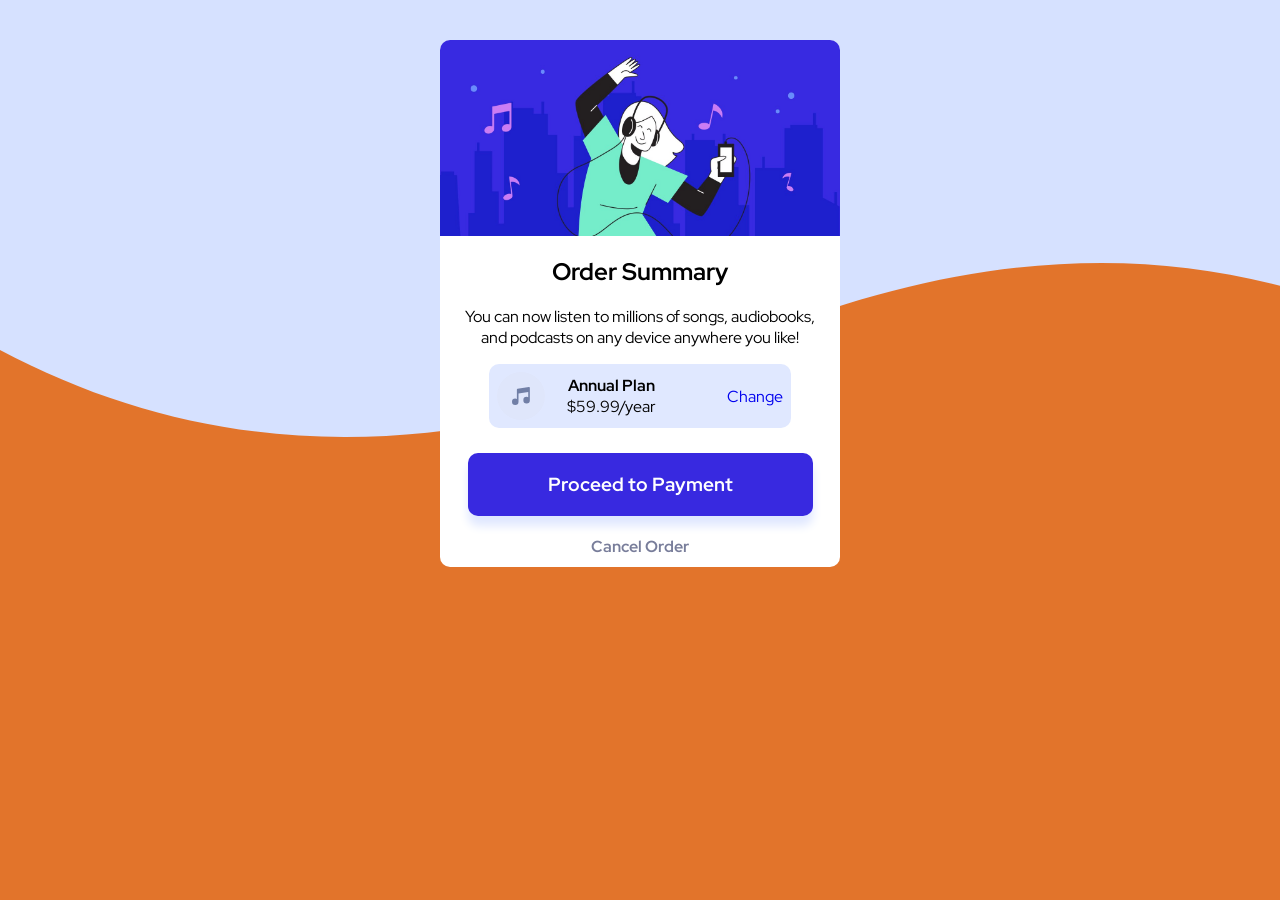
==== commit c0fa9a58: "main" ====
--- a/order-summary-component-main/index.html
+++ b/order-summary-component-main/index.html
@@ -13,7 +13,7 @@
   <main>
     <div class="container">
         <!-- woman illustration -->
-        <svg xmlns="http://www.w3.org/2000/svg" xmlns:xlink="http://www.w3.org/1999/xlink" width="400" height="220"><defs><path id="a" d="M0 0h450v220H0z"/></defs><g fill="none" fill-rule="evenodd"><mask id="b" fill="#fff"><use xlink:href="#a"/></mask><use fill="#382AE1" xlink:href="#a"/><path fill="#1E1FCD" fill-rule="nonzero" d="M218.812 46v13.368h1.685v3.623h6.303v77.983l12.758 6.699v-12.891h3.046v14.545l2.984 1.543v112.908L31.9 266.214v-72.237h7.013V124.52h2.548v-9.55h3.045v9.55h14.15l-.001.014v.196c-.01 2.072-.088 19.036-.094 31.525v3.018c.003 5.998.028 10.37.094 10.445.066.075.784.104 1.747.108h.5c2.152-.008 5.071-.108 5.071-.108v36.439h5.786V76.399h7.379v-7.156h3.045V76.4h23.111v6.395h8.79v-13.55h3.045v13.55h4.314v23.771h10.353v42.63h12.18v38.692h6.384v-80.419h8.04V95.156h3.044v12.312h22.117V63.022h6.455v-3.654h25.75V46h3.046zM15.842 147.489v4.151h3.198L25.475 265.9H-8l6.445-114.259H.962v-4.151h14.88z" mask="url(#b)"/><path fill="#1E1FCD" fill-rule="nonzero" d="M422.812 82v13.368h1.685v3.623h6.303v77.983l12.758 6.699v-12.891h3.046v14.545l2.984 1.543v112.908L235.9 302.214v-72.237h7.013V160.52h2.548v-9.55h3.045v9.55h14.15l-.001.014v.196c-.01 2.072-.088 19.036-.094 31.525v3.018c.003 5.998.028 10.37.094 10.445.066.075.784.104 1.747.108h.5c2.152-.008 5.071-.108 5.071-.108v36.439h5.786V112.399h7.379v-7.156h3.045v7.156h23.111v6.395h8.79v-13.55h3.045v13.55h4.314v23.771h10.353v42.63h12.18v38.692h6.384v-80.419h8.04v-12.312h3.044v12.312h22.117V99.022h6.455v-3.654h25.75V82h3.046zm-202.97 101.489v4.151h3.198l6.435 114.259H196l6.445-114.259h2.517v-4.151h14.88z" mask="url(#b)"/><g fill-rule="nonzero" mask="url(#b)"><path fill="#FFF" d="M224.743 27.894c-.147-2.117-9.625 4.042-9.625 4.042s8.029-6.159 7.34-7.698c-.688-1.54-9.734 5.196-9.734 5.196s8.257-6.351 6.982-7.707c-1.275-1.357-10.093 5.782-10.093 5.782s8.992-7.9 5.56-8.092c-1.541-.082-13.643 8.138-26.754 18.008 3.67 4.582 7.34 9.008 11.304 13.288 4.202-4.344 7.514-7.799 7.964-8.376 1.348-1.732 14.744-.577 14.799-2.694.055-2.117-8.826-3.08-8.826-3.08s11.23-6.552 11.083-8.669z"/><path fill="#231F20" d="M199.667 51.125a.404.404 0 01-.302-.128c-3.524-3.812-7.12-8.037-11.332-13.316a.421.421 0 01-.091-.311.458.458 0 01.165-.284c9.698-7.332 24.837-18.081 27.002-18.081.485-.046.942.234 1.12.687.293.825-.734 2.346-2.083 3.877 2.514-1.677 5.028-2.97 5.817-2.126.186.2.273.471.238.742-.064.751-.917 1.833-2.055 3.033 1.725-1.017 3.34-1.787 4.083-1.594a.77.77 0 01.55.43c.45.963-1.275 2.924-3.284 4.766 2.156-1.155 4.34-2.09 5.175-1.668a.834.834 0 01.468.715c.137 1.98-7.157 6.561-10.286 8.43 2.863.395 8.01 1.375 7.964 3.355 0 1.439-3.037 1.677-7.945 1.933-2.863.156-6.423.349-6.937 1.008-.514.66-3.028 3.281-7.991 8.413a.45.45 0 01-.276.12zM188.96 37.498c3.955 4.949 7.34 8.972 10.717 12.6 5.817-6.01 7.34-7.679 7.624-8.018.697-.916 3.322-1.1 7.551-1.329 2.496-.137 7.139-.384 7.157-1.118 0-1.072-4.367-2.208-8.45-2.657a.413.413 0 01-.358-.33.421.421 0 01.192-.45c5.441-3.152 11.01-7.11 10.937-8.247-.569-.394-4.68 1.613-8.982 4.408a.422.422 0 01-.477-.687c4.138-3.171 7.496-6.534 7.184-7.194-.615-.303-4.799 2.144-9.093 5.36a.422.422 0 01-.514-.668c2.634-2.034 6.845-5.728 6.955-6.983v-.1c-.514-.57-5.074 2.208-9.551 5.818a.432.432 0 01-.587-.064.403.403 0 010-.577c3.202-2.823 6.477-6.415 6.184-7.23 0-.083-.211-.12-.376-.129-1.257-.064-11.543 6.653-26.113 17.595z"/><path fill="#231F20" d="M153.058 68.876c-2.698 8.514 13.597 47.837 13.597 47.837l20.186-24.917c-.45-.77-10.653-18.493-10.653-18.493s15.057-13.92 23.452-22.59c-3.945-4.28-7.67-8.743-11.304-13.288-16.111 12.133-33.792 26.76-35.278 31.451z"/><path fill="#231F20" d="M166.655 117.117h-.1a.394.394 0 01-.313-.248c-.67-1.604-16.322-39.543-13.606-48.103 1.532-4.83 19.268-19.52 35.443-31.653a.404.404 0 01.56.064c4.193 5.26 7.78 9.476 11.295 13.27.14.157.14.393 0 .55-7.735 7.991-21.287 20.583-23.241 22.388a54892.79 54892.79 0 0010.505 18.218c.09.14.09.32 0 .459l-20.185 24.908a.404.404 0 01-.358.147zm21.635-79.133c-15.23 11.473-33.379 26.393-34.865 31.011-2.44 7.698 11.258 41.853 13.322 46.93l19.617-24.166-10.506-18.255a.421.421 0 01.083-.504c.146-.137 14.827-13.746 23.176-22.296-3.376-3.666-6.826-7.716-10.827-12.72z"/><path fill="#FFF" d="M201.044 109.529c1.651 11.418 9.257 21.077 17.515 29.902 4.945 5.242 11.01 10.576 18.25 10.237 3.458-.174 6.706-1.66 9.725-3.345a73.677 73.677 0 0019.974-16.212 4.476 4.476 0 01-4.468-3.995 8.854 8.854 0 009.175-1.027c5.615-4.453 2.89-8.385-1.404-11.702a51.724 51.724 0 01-15.551-19.62c-5.359-11.97-16.002-27.96-31.765-24.313-15.157 3.5-19.268 17.082-21.36 30.553a31.9 31.9 0 00-.091 9.522z"/><path fill="#231F20" d="M236.13 150.098c-7.111 0-13.02-5.223-17.874-10.383-7.753-8.247-15.91-18.264-17.625-30.122a32.412 32.412 0 01.064-9.696c.918-5.773 2.376-13.169 5.835-19.162a23.56 23.56 0 0115.837-11.74c7.193-1.658 20.937-.678 32.25 24.551a51.119 51.119 0 0015.424 19.465c3.211 2.483 4.716 4.665 4.734 6.882 0 1.833-1.11 3.72-3.33 5.499a9.276 9.276 0 01-8.854 1.384 4.12 4.12 0 003.899 2.886.413.413 0 01.395.239.403.403 0 01-.065.449 73.292 73.292 0 01-20.084 16.358c-2.835 1.576-6.24 3.216-9.91 3.39h-.697zm-9.295-80.773c-1.439 0-2.873.164-4.276.486-14.89 3.446-18.91 16.55-21.038 30.242a31.616 31.616 0 00-.064 9.439c1.679 11.638 9.744 21.536 17.432 29.674 4.882 5.186 10.818 10.447 17.92 10.08 3.495-.165 6.789-1.76 9.542-3.29a72.532 72.532 0 0019.267-15.533 4.924 4.924 0 01-4.018-4.316.403.403 0 01.183-.376.395.395 0 01.413 0 8.431 8.431 0 008.707-.972c2.01-1.603 3.028-3.225 3.01-4.83 0-1.905-1.45-3.94-4.404-6.222a52.017 52.017 0 01-15.672-19.776c-9.074-20.308-19.662-24.606-27.002-24.606z"/><path fill="#FFF" d="M305.851 145.37c-.642 2.538-11.184 21.343-11.184 21.343l13.763 7.432s12.45-20.84 13.514-22.223c1.065-1.384 10.093-13.398 11.323-17.613 1.23-4.216-7.45-7.332-11.01-6.993-3.56.34-15.763 15.515-16.406 18.054z"/><path fill="#231F20" d="M308.411 174.567a.361.361 0 01-.193-.055l-13.762-7.432a.403.403 0 01-.202-.257.394.394 0 010-.32c3.67-6.48 10.634-19.246 11.139-21.234.679-2.694 13.02-18.044 16.744-18.328 2.707-.23 8.35 1.41 10.616 4.15a3.598 3.598 0 01.844 3.373c-1.312 4.582-11.295 17.632-11.386 17.76-1.046 1.348-13.369 21.994-13.497 22.178a.395.395 0 01-.303.165zm-13.166-8.028l13.02 7.047c1.678-2.813 12.33-20.62 13.33-21.92 2.102-2.75 10.149-13.637 11.25-17.477a2.747 2.747 0 00-.689-2.611c-2.064-2.502-7.431-4.06-9.89-3.85-3.358.294-15.451 15.58-16.011 17.742-.606 2.392-9.487 18.347-11.01 21.069z"/><path fill="#231F20" d="M301.897 153.498l-12.295 14.975-26.516-17.751-11.295 21.004s37.554 28.161 42.876 25.467c5.321-2.694 21.442-35.924 21.442-35.924l-14.212-7.77z"/><path fill="#231F20" d="M293.814 197.761c-7.744 0-38.6-22.965-42.27-25.714a.412.412 0 01-.11-.514l11.294-21.004a.404.404 0 01.578-.147l26.195 17.55 12.066-14.663a.395.395 0 01.504-.1l14.258 7.77a.412.412 0 01.165.532c-.66 1.366-16.267 33.385-21.662 36.107-.32.141-.67.204-1.018.183zm-41.509-26.154c10.607 7.927 38.031 27.327 42.206 25.229 4.853-2.466 19.387-31.855 21.103-35.392l-13.616-7.433-12.084 14.718a.386.386 0 01-.532.083l-26.158-17.513-10.919 20.308zM313.155 116.878l-.12 36.62h17.351v-36.62z"/><path fill="#231F20" d="M330.386 153.938h-17.35a.404.404 0 01-.404-.412l.11-36.657a.413.413 0 01.413-.403h17.23c.224 0 .404.18.404.403v36.657a.403.403 0 01-.403.412zm-16.938-.806h16.516v-35.85H313.54l-.092 35.85z"/><path fill="#FFF" d="M314.916 120.113l-.091 28.776h13.781v-28.776z"/><path fill="#231F20" d="M328.606 149.301h-13.763a.404.404 0 01-.294-.119.403.403 0 01-.119-.302l.083-28.767a.422.422 0 01.422-.412h13.689c.228 0 .413.184.413.412v28.776a.413.413 0 01-.431.412zm-13.36-.861h12.938v-27.905h-12.846l-.091 27.905z"/><path fill="#FFF" d="M305.099 147.276s-2.587-12.335 1.294-14.269c3.88-1.933 17.221-4.197 15.157-1.173s-9.294 4.894-9.294 4.894 1.486 4.316-.147 7.377"/><path fill="#231F20" d="M305.099 147.688a.404.404 0 01-.404-.33c-.11-.513-2.615-12.674 1.514-14.727 3.35-1.658 14.157-3.794 15.735-1.997a1.09 1.09 0 01-.055 1.438c-1.835 2.75-7.496 4.49-9.11 4.95.339 1.2 1.11 4.636-.303 7.33a.422.422 0 01-.57.165.43.43 0 01-.173-.568c1.532-2.859.137-6.992.119-7.038a.412.412 0 010-.33.44.44 0 01.266-.21c.073 0 7.101-1.833 9.056-4.72.137-.202.174-.348.11-.422-.991-1.136-11.01.367-14.735 2.2-2.946 1.466-1.762 10.456-1.065 13.801a.412.412 0 01-.32.495l-.065-.037z"/><path fill="#75ECCA" d="M209.173 123.32l-22.855-39.185-25.69 28.491 9.541 20.546s-14.68 34.705-14.68 102.73c0 0 78.154-.339 97.825-.339l-25.69-39.91s6.423-18.493 9.735-23.112l19.13 10.402 22.37-30.434-69.686-29.188z"/><path fill="#231F20" d="M208.843 160.674c12.615 7.331 15.597-22.47 16.157-28.922.256-1.775.15-3.583-.312-5.316-.725-2.199-2.422-3.903-4.12-5.498-2.027-1.833-4.367-3.757-7.129-3.876a8.26 8.26 0 00-6.578 3.436 20.15 20.15 0 00-3.156 6.983c-2.973 10.365-2.863 21.307 2.871 30.728a6.591 6.591 0 001.991 2.263l.276.202z"/><path fill="#231F20" d="M212.614 162.232a7.934 7.934 0 01-3.973-1.21l-.285-.174a6.903 6.903 0 01-2.12-2.401c-5.256-8.642-6.266-19.373-2.917-31.048a20.562 20.562 0 013.22-7.12 8.6 8.6 0 016.919-3.593c2.826.119 5.22 1.988 7.34 3.986 1.725 1.586 3.468 3.336 4.23 5.636.473 1.793.586 3.662.33 5.499-.853 9.613-3.303 26.264-10.093 29.774a5.725 5.725 0 01-2.651.65zm.568-44.74a7.875 7.875 0 00-6.01 3.281 19.801 19.801 0 00-3.073 6.846c-3.294 11.455-2.312 21.994 2.826 30.406a6.17 6.17 0 001.835 2.136l.266.155c2.184 1.274 4.11 1.448 5.881.532 4.716-2.438 8.258-13.05 9.671-29.133a13.135 13.135 0 00-.294-5.16c-.697-2.116-2.358-3.775-4.01-5.296-2.054-1.888-4.302-3.666-6.871-3.767h-.22zm33.306-12.701c1.165 4.224-.743 9.604-3.606 12.729-1.908 2.062-6.092 2.612-6.936-.743a17 17 0 012.174-13.04c1.835-3.015 5.35-4.738 7.607-.862.335.603.591 1.247.761 1.916z"/><path fill="#231F20" d="M239.084 119.582a4.414 4.414 0 01-1.046-.12 3.393 3.393 0 01-2.487-2.593 17.477 17.477 0 012.184-13.334c1.285-2.062 3.101-3.308 4.799-3.299.963 0 2.349.45 3.505 2.447.364.63.648 1.305.844 2.007 1.266 4.582-.918 10.08-3.67 13.105a5.729 5.729 0 01-4.13 1.787zm3.404-18.54c-1.395 0-2.945 1.11-4.065 2.906a16.634 16.634 0 00-2.083 12.729c.19.978.93 1.758 1.9 1.997a4.765 4.765 0 004.34-1.43c2.587-2.803 4.697-8.091 3.523-12.343a7.711 7.711 0 00-.762-1.833c-.78-1.338-1.725-2.025-2.816-2.035l-.037.01z"/><path fill="#FFF" d="M226.808 123.696c-1.836 7.03-3.67 23.04-15.369 14.663a14.835 14.835 0 01-3.101-3.317c-5.762-7.67-4.12-12.51-1.138-20.931 1.285-3.666 2.395-7.332 3.67-10.997 1.276-3.666 3.377-7.112 5.12-10.585-.064.12 5.734.916 11.533-1.714 5.799-2.63 10.597-5.36 10.597-5.36 1.57 2.345 3.267 4.123 4.102 6.91.77 2.702.992 5.53.651 8.32-.734 6.846-3.477 14.25-6.588 20.363-3.11 6.112-9.477 2.648-9.477 2.648z"/><path fill="#231F20" d="M217.348 141.172c-1.835 0-3.881-.824-6.157-2.456a15.32 15.32 0 01-3.193-3.409c-5.936-7.908-4.147-12.958-1.192-21.315.614-1.76 1.202-3.565 1.77-5.307.615-1.878 1.248-3.812 1.927-5.709a60.45 60.45 0 013.624-7.725c.514-.972 1.028-1.943 1.514-2.914a.413.413 0 01.56-.184 21.125 21.125 0 0011.148-1.723 155.555 155.555 0 0010.56-5.351.432.432 0 01.56.137c.395.587.79 1.136 1.184 1.677a17.241 17.241 0 012.972 5.334c.783 2.76 1.01 5.647.67 8.495-.67 6.13-3.018 13.416-6.633 20.5a6.695 6.695 0 01-3.973 3.602 8.515 8.515 0 01-5.625-.504 96.92 96.92 0 00-.568 2.391c-1.212 5.251-2.863 12.455-7.24 14.104a5.51 5.51 0 01-1.908.357zm-1.101-48.176c-.44.917-.918 1.76-1.376 2.64a60.01 60.01 0 00-3.579 7.624c-.67 1.833-1.302 3.813-1.917 5.682-.615 1.87-1.156 3.556-1.78 5.324-2.964 8.377-4.588 12.986 1.082 20.537a14.55 14.55 0 003.01 3.235c2.88 2.071 5.34 2.75 7.34 1.998 3.954-1.494 5.505-8.43 6.716-13.499.248-1.063.468-2.062.698-2.914a.43.43 0 01.605-.266 8.01 8.01 0 005.505.67 5.842 5.842 0 003.46-3.172c3.568-7 5.899-14.186 6.55-20.216a20.66 20.66 0 00-.642-8.156 16.573 16.573 0 00-2.881-5.086c-.33-.449-.67-.916-.99-1.384a164.07 164.07 0 01-10.295 5.187 22.044 22.044 0 01-11.506 1.796z"/><path fill="#231F20" d="M224.88 130.496s-5.679-1.292-8.257-6.011c-2.578-4.72-1.018-8.34-1.018-8.34s4.954 5.728 11.22 7.579l-1.944 6.772z"/><path fill="#231F20" d="M224.88 130.9h-.091c-.239-.056-5.89-1.384-8.533-6.205-2.642-4.82-1.11-8.54-1.046-8.697a.404.404 0 01.312-.238.422.422 0 01.367.129c0 .055 4.964 5.663 11.01 7.46a.404.404 0 01.276.503l-1.9 6.754a.404.404 0 01-.394.293zm-9.12-13.958a10.217 10.217 0 001.203 7.332c2.1 3.83 6.358 5.333 7.633 5.709l1.716-6.003c-5.074-1.622-9.184-5.599-10.551-7.038zm12.598-4.792a7.64 7.64 0 01-3.275-1.027.406.406 0 11.403-.705c.707.403 2.753 1.32 3.67.723.597-.384-.055-4.15-1.431-8.247a.406.406 0 11.77-.257c.827 2.447 2.579 8.248 1.093 9.164-.369.23-.795.351-1.23.349z"/><path fill="#231F20" d="M226.68 117.117a6.135 6.135 0 01-2.753-.605c-2.294-1.137-3.67-3.803-4.148-7.927a.413.413 0 01.358-.45.404.404 0 01.45.358c.431 3.83 1.67 6.287 3.67 7.331 3.055 1.512 6.955-.779 6.991-.797a.404.404 0 01.56.138.412.412 0 01-.138.559 11.02 11.02 0 01-4.99 1.393zm.43-18.292a.404.404 0 01-.403-.376c-.065-.916-.33-1.475-.808-1.714-.917-.476-2.633.385-3.202.761a.407.407 0 01-.45-.678c.101-.064 2.45-1.586 4.01-.807a2.611 2.611 0 011.257 2.383.403.403 0 01-.376.43h-.028zm10.176 4.545a.404.404 0 01-.404-.366s-.184-2.016-1.33-2.75c-.991-.65-2.148.834-2.157.853a.404.404 0 01-.569.073.403.403 0 01-.082-.568c.56-.733 1.954-1.888 3.257-1.036 1.477.972 1.68 3.281 1.688 3.373a.403.403 0 01-.367.44l-.036-.019zm-32.27-2.217a8.138 8.138 0 00.735 4.26c1.302 2.411 4.514 3.392 7.138 2.613 6.854-2.026 10.148-15.048 4.964-20.162-4.817-4.747-10.286 2.75-11.414 7.176-.523 2.08-1.349 4.005-1.422 6.113z"/><path fill="#231F20" d="M211.054 108.695a6.424 6.424 0 01-5.661-3.089 8.34 8.34 0 01-.78-4.472c.126-1.534.434-3.047.917-4.509.166-.559.33-1.118.477-1.677.799-3.079 3.762-7.853 7.258-8.816a4.83 4.83 0 014.835 1.448c2.505 2.466 3.322 6.929 2.138 11.648-1.183 4.72-3.964 8.248-7.267 9.164a7.137 7.137 0 01-1.917.303zm-5.634-7.524a7.653 7.653 0 00.688 4.06 5.83 5.83 0 006.67 2.41c3.038-.917 5.607-4.197 6.708-8.605 1.1-4.408.376-8.615-1.918-10.878a4.03 4.03 0 00-4.055-1.256c-3.156.917-5.955 5.435-6.689 8.248a59.1 59.1 0 01-.477 1.705 18.63 18.63 0 00-.918 4.316h-.009z"/><path fill="#231F20" d="M243.12 109.208a.918.918 0 01-.788-1.393c.1-.165 10.276-16.88 12.02-27.3.632-3.776-1.047-7.606-4.726-10.805-5.028-4.362-12.533-6.314-17.846-4.637-9.45 2.988-14.478 24.743-14.533 24.927a.918.918 0 01-1.79-.403c.212-.917 5.322-22.975 15.773-26.274 5.973-1.879 14.029.174 19.598 5.003 4.184 3.666 6.083 8.065 5.34 12.491-1.835 10.777-11.845 27.254-12.267 27.951a.918.918 0 01-.78.44z"/><path fill="#231F20" d="M292.868 239a31.312 31.312 0 01-9.68-1.567 31.764 31.764 0 01-10.156-5.902c-5.092-4.115-9.579-9.027-13.919-13.746-2.752-3.015-5.597-6.13-8.57-9.008-9.312-9.018-18.56-13.82-27.525-14.26-12.056-.605-22.745 6.278-32.489 13.801-.917.733-1.908 1.494-2.881 2.264-7.881 6.24-16.818 13.306-27.828 11.648-7.505-1.128-13.332-6.296-16.892-10.43-8.762-10.18-12.845-24.743-10.817-38.865 2.147-15.212 10.634-25.934 25.232-31.873 12.083-4.911 23.488-11.785 34.526-18.429l.091-.045c6.836-4.124 14.093-9.403 16.048-17.32a.471.471 0 01.917.22c-2.037 8.247-9.469 13.663-16.47 17.878l-.082.055c-11.065 6.663-22.506 13.554-34.654 18.494-14.277 5.8-22.571 16.275-24.672 31.158-1.964 13.856 2 28.106 10.57 38.086 3.459 4.023 9.101 9.045 16.331 10.127 10.616 1.603 19.011-5.04 27.122-11.456l2.89-2.272c9.891-7.634 20.745-14.617 33.095-13.994 9.175.458 18.625 5.343 28.103 14.516 2.991 2.905 5.845 6.03 8.607 9.054 4.312 4.729 8.771 9.614 13.817 13.682a30.956 30.956 0 009.854 5.746c12.396 3.996 24.773.064 36.875-11.693 17.956-17.485 28.076-43.988 27.755-72.8-.147-13.453-2.66-23.965-7.689-32.148-2.027-3.309-4.587-6.993-8.753-8.835-2.128-.916-7.12-1.264-9.046 1.44-.734 1.035-.808 2.254-.918 3.802 0 .67-.092 1.42-.193 2.236a.463.463 0 01-.917-.119c.11-.788.147-1.493.193-2.172.1-1.63.192-3.033 1.082-4.28 2.239-3.143 7.726-2.813 10.166-1.74 4.441 1.942 7.056 5.764 9.175 9.164 5.12 8.33 7.67 18.997 7.827 32.624.32 29.032-9.891 55.81-28.03 73.46-9.194 8.99-18.617 13.49-28.095 13.499zM204.172 37.022a.477.477 0 01-.348-.156.467.467 0 010-.65c2.018-1.751 4.019-2.52 5.954-2.301a6.424 6.424 0 014.166 2.374c.145.206.1.49-.1.641a.46.46 0 01-.643-.1 5.58 5.58 0 00-3.523-2.026c-1.67-.193-3.432.513-5.249 2.09a.45.45 0 01-.257.128z"/><path fill="#231F20" d="M231.505 185.39a.478.478 0 01-.192 0 .43.43 0 01-.184-.569l11.579-23.185a.417.417 0 01.743.376l-11.57 23.148a.413.413 0 01-.376.23zm-21.57 4.518c-13.259 0-28.838-4.29-29.7-4.528a.422.422 0 11.22-.806c.284.073 28.103 7.744 40.967 2.84.218-.08.46.031.541.248a.403.403 0 01-.239.532 34.077 34.077 0 01-11.79 1.714zM320.403 114.312h2v2.969h-2z"/><path fill="#231F20" d="M322.403 117.685h-2a.413.413 0 01-.413-.404v-2.969a.403.403 0 01.413-.403h2c.223 0 .404.18.404.403v2.97a.403.403 0 01-.404.403zm-1.596-.816H322v-2.153h-1.193v2.153z"/><path fill="#FFF" d="M213.026 105.661l-.66-.641a13.34 13.34 0 002.358-15.763l.789-.467a14.283 14.283 0 01-2.487 16.871zm30.278 12.024l-.853-.34c2.68-6.9 2-11.995 2-12.041l.918-.128c.018.192.706 5.36-2.065 12.509zM169.236 79.78l6.647-6.787.655.64-6.646 6.788zM289.407 168.901l.403-.823 7.062 3.453-.403.824z"/><path fill="#CD7DF3" d="M53.797 105.082c-.386-.091-.799-.155-1.175-.284a3.503 3.503 0 01-2.514-2.392 3.662 3.662 0 01.55-2.978 6.67 6.67 0 014.423-2.896c1.184-.266 1.716-.201 3.597.257V74.72l21.727-4.343v26.988a4.58 4.58 0 01-1.606 3.666 6.777 6.777 0 01-6.634 1.631 3.366 3.366 0 01-2.514-2.383 3.552 3.552 0 01.542-2.969 6.616 6.616 0 014.44-2.896 6.301 6.301 0 013.56.257V79.496l-1.541.302a5773.252 5773.252 0 01-15.479 3.089c-.284.055-.33.165-.33.421v16.093a4.92 4.92 0 01-2.12 4.206 7.271 7.271 0 01-3.467 1.411 1.58 1.58 0 00-.193.064h-1.266zm343.808 63.248v-.523a2.802 2.802 0 00-.523-1.328 5.832 5.832 0 00-1.77-1.677 6.528 6.528 0 00-2.303-.917c-.521-.1-1.057-.1-1.578 0h-.138a1.108 1.108 0 010-.183c.092-.358.183-.706.284-1.045l1.835-6.415c.67-2.328 1.35-4.655 2.019-6.983v-.137l-.642-.055a11.426 11.426 0 00-5.13.916 7.402 7.402 0 00-3.587 3.143c-.23.404-.403.834-.596 1.265-.129.275-.23.568-.349.852a.467.467 0 000 .12l.23-.138c.728-.478 1.492-.9 2.284-1.265a8.156 8.156 0 013.9-.696 7.136 7.136 0 011.688.376.76.76 0 000 .137c-1.113 3.861-2.217 7.72-3.312 11.574a.53.53 0 000 .211c.078.682.367 1.322.825 1.833a6.045 6.045 0 002.147 1.659l.716.311.66.193h.184a4.18 4.18 0 001.652 0c.459-.065.879-.293 1.183-.642.1-.139.191-.282.276-.43l.045-.156zm-326.47 9.016c0-.22 0-.45.102-.67.16-.604.477-1.157.917-1.603a7.68 7.68 0 012.624-1.787 8.413 8.413 0 013.138-.706 5.511 5.511 0 012.028.321l.174.064c.005-.079.005-.159 0-.238 0-.467-.092-.916-.147-1.393-.348-2.89-.7-5.77-1.055-8.642-.385-3.134-.78-6.259-1.165-9.384v-.183c.284 0 .569 0 .835.064 2.281.227 4.479.977 6.423 2.19a9.643 9.643 0 013.954 4.766c.2.57.369 1.152.505 1.74.11.386.183.78.275 1.174a.293.293 0 010 .156l-.266-.23a22.815 22.815 0 00-2.68-2.089 10.44 10.44 0 00-4.853-1.677 9.241 9.241 0 00-2.248.128c.005.058.005.117 0 .175.612 5.18 1.239 10.373 1.881 15.579a.65.65 0 010 .265 4.316 4.316 0 01-1.44 2.227 7.71 7.71 0 01-3.102 1.686c-.32.101-.651.175-.972.257l-.918.11H75a5.4 5.4 0 01-2.13-.293 2.44 2.44 0 01-1.375-1.054 4.634 4.634 0 01-.276-.614l-.082-.34zm219.697-81.28c.119-.238.22-.485.357-.705a4.393 4.393 0 011.689-1.457 9.276 9.276 0 013.67-.99 10.104 10.104 0 013.817.43 6.36 6.36 0 012.165 1.165l.174.137a1.63 1.63 0 00.11-.266c.138-.54.266-1.081.386-1.631l2.202-10.172c.789-3.666 1.575-7.35 2.358-11.052l.046-.22c.32.137.624.256.917.394a17.815 17.815 0 016.368 4.985 11.484 11.484 0 012.605 6.937c0 .72-.036 1.439-.11 2.154 0 .486-.1.916-.156 1.439a.394.394 0 01-.055.165l-.22-.358a26.572 26.572 0 00-2.202-3.4 12.402 12.402 0 00-4.826-3.803 10.543 10.543 0 00-2.587-.724h-.065a1.42 1.42 0 01-.046.211l-3.963 18.274a.916.916 0 01-.12.302 5.192 5.192 0 01-2.495 1.952 9.396 9.396 0 01-4.166.687c-.403 0-.798-.055-1.202-.091l-1.055-.22-.174-.074a6.425 6.425 0 01-2.285-1.164 3.033 3.033 0 01-1.147-1.732 7.58 7.58 0 01-.064-.797l.074-.376z"/><path fill="#698DFF" d="M38.092 50.8c-4.725 0-4.734 7.331 0 7.331 4.735 0 4.735-7.33 0-7.33zm357 8c-4.725 0-4.734 7.331 0 7.331 4.735 0 4.735-7.33 0-7.33zm-60.38-16.883a1.933 1.933 0 00-.467-.806l-.376-.284a1.837 1.837 0 00-.918-.257h-.514a1.34 1.34 0 00-.706.165c-.23.07-.435.2-.596.376a1.43 1.43 0 00-.377.586c-.115.217-.169.461-.156.706l.065.495c.086.304.247.58.468.806l.376.285c.279.161.595.246.917.247h.514c.245.014.49-.04.707-.156.226-.075.43-.204.596-.376a2.07 2.07 0 00.532-1.3c-.018-.157-.046-.322-.064-.487zm-219.15-8.568c-2.955 0-2.964 4.582 0 4.582 2.963 0 2.954-4.582 0-4.582zm264.333 44.49c-2.955 0-2.955 4.583 0 4.583 2.954 0 2.954-4.582 0-4.582z"/></g></g></svg>
+        <img id="woman" src="images/illustration-hero.jpg" alt="woman">
         <!-- END -->
      
       <div>
--- a/order-summary-component-main/style.css
+++ b/order-summary-component-main/style.css
@@ -12,18 +12,24 @@
     display: flex;
     justify-content: center;
     align-items: center;
+    background-color: rgb(226, 116, 43);
 }
 
-
+#woman{
+    width: 400px;
+    border-top-left-radius: 10px;
+    border-top-right-radius: 10px;
+}
 main .container{
     display: flex;
     flex-direction: column;
     justify-content: center;
     align-items: center;
     margin-top: 2em;
-    outline: 2px solid red;
+    /* outline: 2px solid red; */
     flex-wrap: wrap;
     background-color: #fff;
+    border-radius: 10px;
 }
 
 .container div{
@@ -83,12 +89,3 @@
 }
 
 
-
-/* MEDIA QUERY */
-@media (max-width: 768px) {
-    .container{
-        margin:0;
-        outline: red solid 2px;
-    }
-
-}
